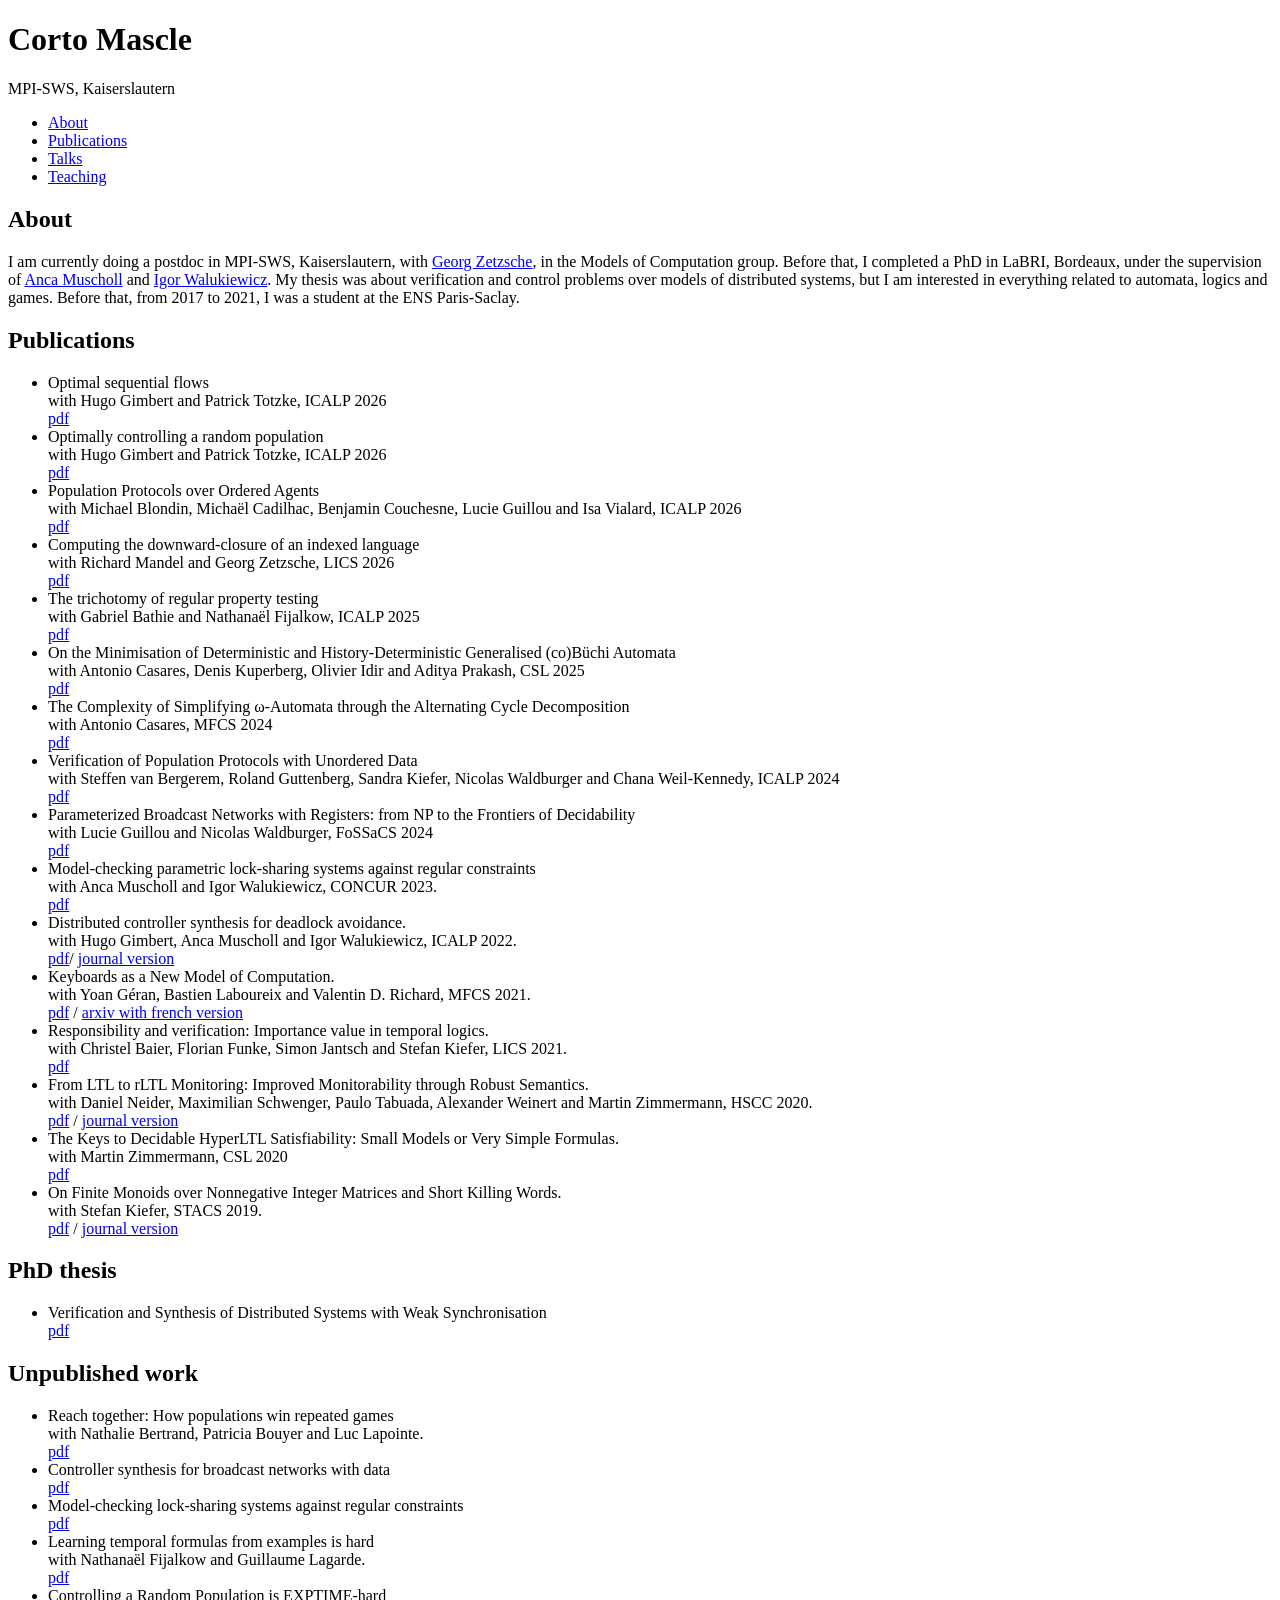
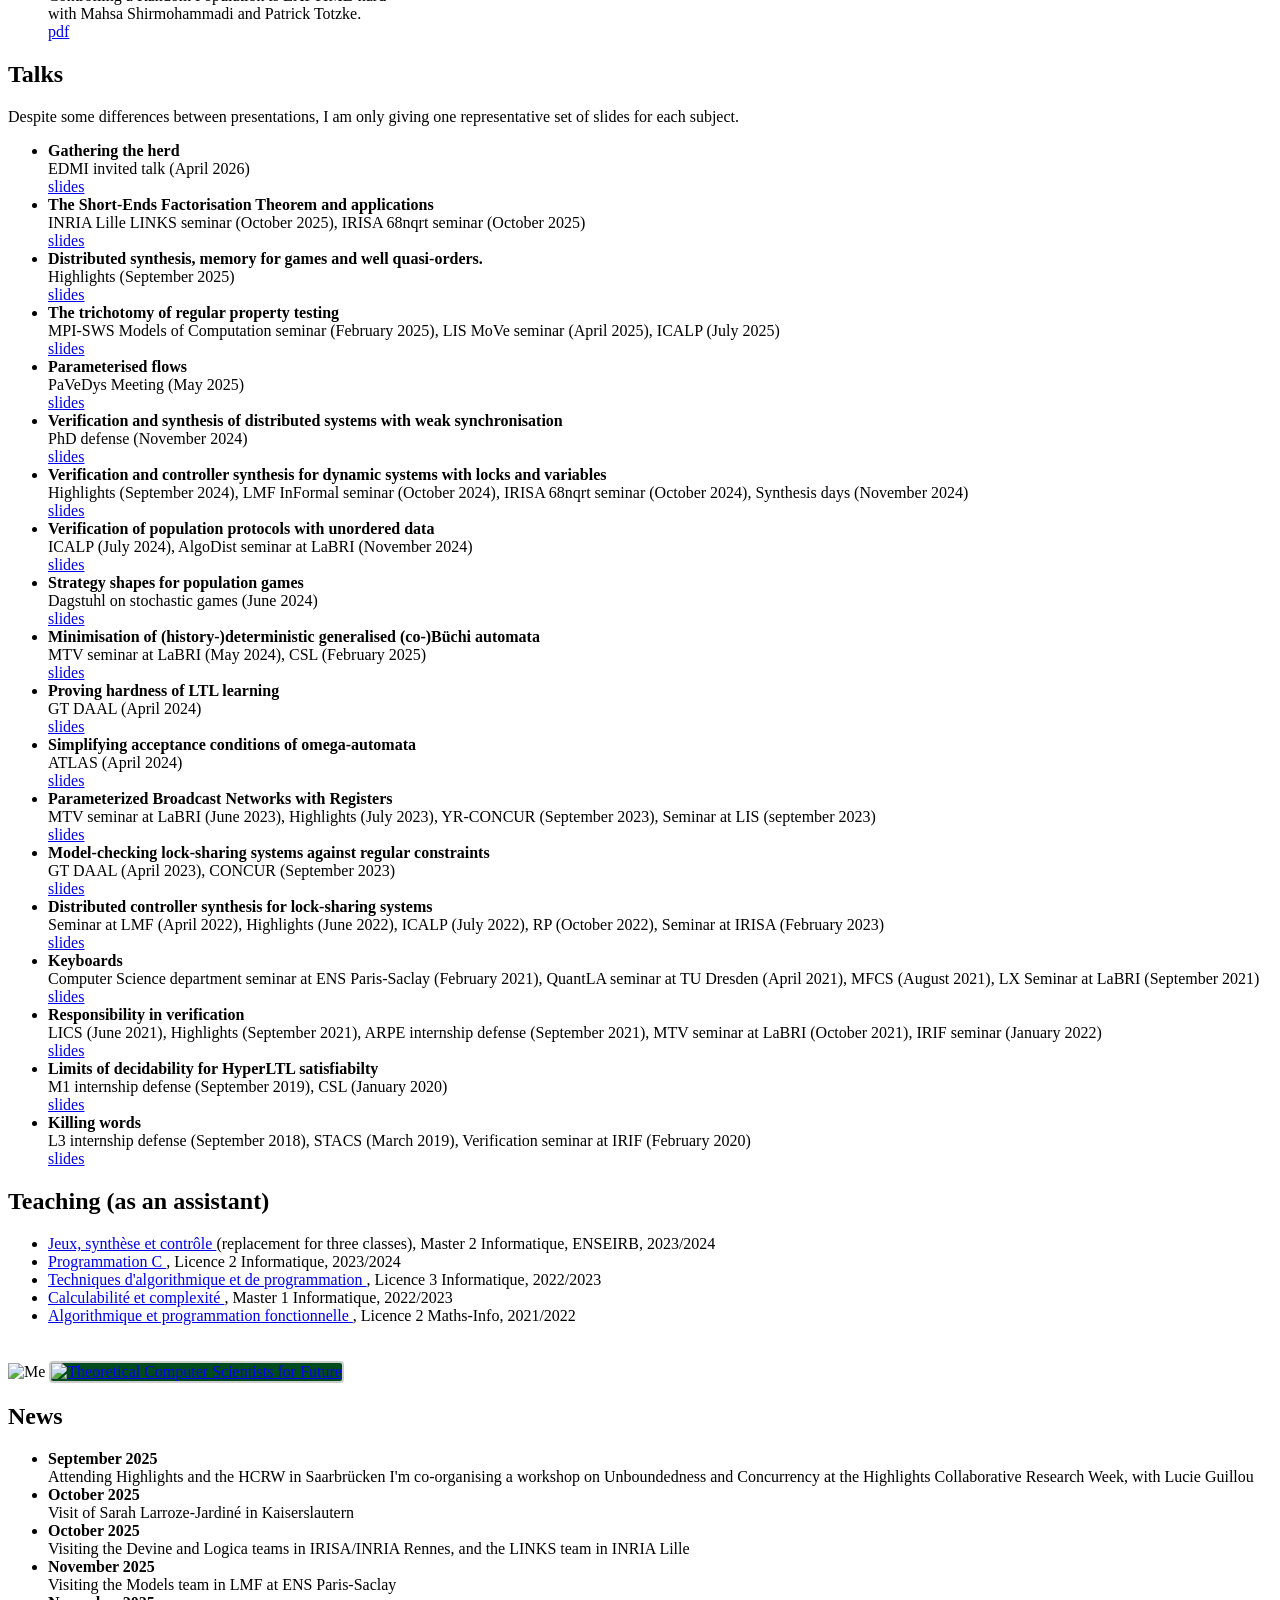
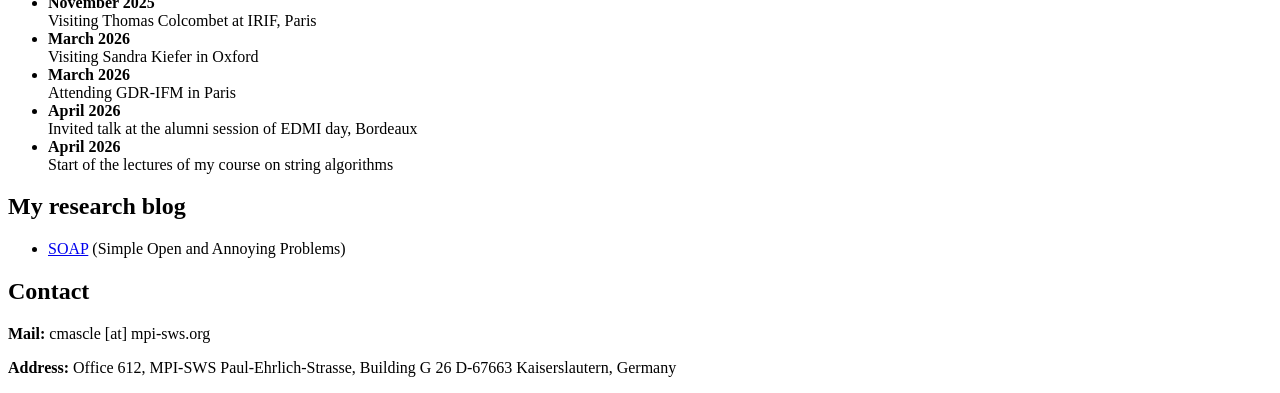
==== index.html @ f1ad45cb "Update events in index.html Removed duplicate events and added a new course start date." ====
<!DOCTYPE html>
<html>

<head>
    <meta charset="utf-8" />
    <title>Corto Mascle's page</title>
    <link rel="stylesheet" href="Jolie.css">
</head>

<body>

    <header>
        <div class="nomlabo">
            <h1>
                Corto Mascle
            </h1>

            <p class="labo">
                MPI-SWS, Kaiserslautern
            </p>
        </div>

        <nav>
            <ul>
                <li><a href="#about">About</a></li>
                <li><a href="#publi">Publications</a></li>
                <li><a href="#talks">Talks</a></li>
                <li><a href="#teaching">Teaching</a></li>
            </ul>
        </nav>

    </header>


    <div class="columns">
        <div class="column">

            <section id="about">
                <h1>
                    About
                </h1>

                <p>
                    I am currently doing a postdoc in MPI-SWS, Kaiserslautern, with <a href=http://zetzsche.xyz>Georg Zetzsche</a>, in the Models of
                    Computation group.
                    Before that, I completed a PhD in LaBRI, Bordeaux, under the supervision of <a href="https://www.labri.fr/perso/anca/"> Anca Muscholl</a> 
                    and <a href="https://www.labri.fr/perso/igw/">Igor Walukiewicz</a>.
                    My thesis was about verification and control problems over models of distributed systems,
                    but I am interested in everything related to automata, logics and games.
                    Before that, from 2017 to 2021, I was a student at the ENS Paris-Saclay.
                </p>

            </section>

            <section id="publi">
                <h1>
                    Publications
                </h1>

                <ul>
                    <li>
                        <emph class="papertitle">Optimal sequential flows</emph>
                        <br />
                        with Hugo Gimbert and Patrick Totzke, ICALP 2026<br />
                        <a href="papers/SFP.pdf">pdf</a>
                    </li>
                    
                    <li>
                        <emph class="papertitle">Optimally controlling a random population</emph>
                        <br />
                        with Hugo Gimbert and Patrick Totzke, ICALP 2026<br />
                        <a href="papers/popmdps.pdf">pdf</a>
                    </li>
                    
                    <li>
                        <emph class="papertitle">Population Protocols over Ordered Agents</emph>
                        <br />
                        with Michael Blondin, Michaël Cadilhac, Benjamin Couchesne, Lucie Guillou and Isa Vialard, ICALP 2026<br />
                        <a href="papers/IOPPO.pdf">pdf</a>
                    </li>
                    
                    <li>
                        <emph class="papertitle">Computing the downward-closure of an indexed language</emph>
                        <br />
                        with Richard Mandel and Georg Zetzsche, LICS 2026<br />
                        <a href="papers/IG.pdf">pdf</a>
                    </li>

                    <li>
                        <emph class="papertitle">The trichotomy of regular property testing</emph>
                        <br />
                        with Gabriel Bathie and Nathanaël Fijalkow, ICALP 2025<br />
                        <a href="papers/Property-testing.pdf">pdf</a>
                    </li>

                    <li>
                        <emph class="papertitle">On the Minimisation of Deterministic and History-Deterministic
                            Generalised (co)Büchi Automata</emph><br />
                        with Antonio Casares, Denis Kuperberg, Olivier Idir and Aditya Prakash, CSL 2025<br />
                        <a href="papers/HD-gen-Buchi.pdf">pdf</a>
                    </li>

                    <li>
                        <emph class="papertitle">The Complexity of Simplifying ω-Automata through the Alternating Cycle
                            Decomposition</emph><br />
                        with Antonio Casares, MFCS 2024<br />
                        <a href="papers/ACD-Complexity.pdf">pdf</a>
                    </li>

                    <li>
                        <emph class="papertitle">Verification of Population Protocols with Unordered Data</emph><br />
                        with Steffen van Bergerem, Roland Guttenberg, Sandra Kiefer, Nicolas Waldburger and Chana
                        Weil-Kennedy, ICALP 2024<br />
                        <a href="papers/IOPPUD.pdf">pdf</a>
                    </li>

                    <li>
                        <emph class="papertitle">Parameterized Broadcast Networks with Registers:
                            from NP to the Frontiers of Decidability</emph><br />
                        with Lucie Guillou and Nicolas Waldburger, FoSSaCS 2024<br />
                        <a href="papers/BNRA.pdf">pdf</a>
                    </li>

                    <li>
                        <emph class="papertitle">Model-checking parametric lock-sharing systems against regular
                            constraints</emph><br />
                        with Anca Muscholl and Igor Walukiewicz, CONCUR 2023.<br />
                        <a href="papers/DLSS.pdf">pdf</a>
                    </li>

                    <li>
                        <emph class="papertitle">Distributed controller synthesis for deadlock avoidance.</emph><br />
                        with Hugo Gimbert, Anca Muscholl and Igor Walukiewicz, ICALP 2022.<br />
                        <a href="papers/LSS.pdf">pdf</a>/ <a
                        href="papers/LSS-journal.pdf">journal version</a>
                    </li>

                    <li>
                        <emph class="papertitle">Keyboards as a New Model of Computation.</emph><br />
                        with Yoan Géran, Bastien Laboureix and Valentin D. Richard, MFCS 2021.<br />
                        <a href="papers/Keyboards.pdf">pdf</a> /
                        <a href="https://arxiv.org/pdf/2102.10182.pdf">arxiv with french version</a>
                    </li>

                    <li>
                        <emph class="papertitle">Responsibility and verification: Importance value in temporal logics.
                        </emph><br />
                        with Christel Baier, Florian Funke, Simon Jantsch and Stefan Kiefer, LICS 2021.<br />
                        <a href="papers/Responsibility.pdf">pdf</a>
                    </li>

                    <li>
                        <emph class="papertitle">From LTL to rLTL Monitoring: Improved Monitorability through Robust
                            Semantics.</emph><br />
                        with Daniel Neider, Maximilian Schwenger, Paulo Tabuada, Alexander Weinert and Martin
                        Zimmermann, HSCC 2020.<br />
                        <a href="papers/rLTL_monitoring.pdf">pdf</a> / <a
                            href="papers/rLTL_monitoring_journal.pdf">journal version</a>
                    </li>

                    <li>
                        <emph class="papertitle">The Keys to Decidable HyperLTL Satisfiability: Small Models or Very
                            Simple Formulas.</emph><br />
                        with Martin Zimmermann, CSL 2020<br />
                        <a href="papers/HyperLTL_satisfiability.pdf">pdf</a>
                    </li>

                    <li>
                        <emph class="papertitle">On Finite Monoids over Nonnegative Integer Matrices and Short Killing
                            Words.</emph><br />
                        with Stefan Kiefer, STACS 2019.<br />
                        <a href="papers/Killing_words.pdf">pdf</a> / <a href="papers/Killing_words_journal.pdf"> journal
                            version </a>
                    </li>
                </ul>

                <h2>
                    PhD thesis
                </h2>

                <ul>
                    <li>
                        <emph class="papertitle">Verification and Synthesis of Distributed Systems with Weak
                            Synchronisation</emph><br />
                        <a href="papers/Manuscrit.pdf">pdf</a>
                    </li>
                </ul>


                <h2>
                    Unpublished work
                </h2>

                

                <ul>
                    
                    
                    <li>
                        <emph class="papertitle">Reach together: How populations win repeated games</emph>
                        <br />
                        with Nathalie Bertrand, Patricia Bouyer and Luc Lapointe.<br />
                        <a href="papers/ReachTogether.pdf">pdf</a>
                    </li>

                    <li>
                        <emph class="papertitle">Controller synthesis for broadcast networks with data</emph>
                        <br />
                        <a href="papers/BGR.pdf">pdf</a>
                    </li>

                    


                    <li>
                        <emph class="papertitle">Model-checking lock-sharing systems against regular constraints</emph>
                        <br />
                        <a href="papers/LSS Model-Checking.pdf">pdf</a>
                    </li>


                    <li>
                        <emph class="papertitle">Learning temporal formulas from examples is hard</emph><br />
                        with Nathanaël Fijalkow and Guillaume Lagarde.<br />
                        <a href="papers/LTL-learning-journal.pdf">pdf</a>
                    </li>

                    <li>
                        <emph class="papertitle">Controlling a Random Population is EXPTIME-hard</emph><br />
                        with Mahsa Shirmohammadi and Patrick Totzke.<br />
                        <a href="papers/EXPTIME-hard population.pdf">pdf</a>
                    </li>
                </ul>
            </section>



            <section id="talks">
                <h1>
                    Talks
                </h1>

                <p>
                    Despite some differences between presentations, I am only giving one representative set of slides
                    for each subject.
                </p>



                <ul>
                    <li>
                        <strong>Gathering the herd</strong>
                        <br /> EDMI invited talk (April 2026) <br />
                        <a href="presentations/Edmi.pdf">slides</a>
                    </li>
                    
                    <li>
                        <strong>The Short-Ends Factorisation Theorem and applications</strong>
                        <br /> INRIA Lille LINKS seminar (October 2025),  IRISA 68nqrt seminar (October 2025) <br />
                        <a href="presentations/SEFT.pdf">slides</a>
                    </li>


                    <li>
                        <strong>Distributed synthesis, memory for games and well quasi-orders.</strong>
                        <br /> Highlights (September 2025) <br />
                        <a href="presentations/MemoryWQO.pdf">slides</a>
                    </li>

                    <li>
                        <strong>The trichotomy of regular property testing</strong>
                        <br /> MPI-SWS Models of Computation seminar (February 2025), LIS MoVe seminar (April 2025), ICALP (July 2025) <br />
                        <a href="presentations/PropertyTesting.pdf">slides</a>
                    </li>

                    <li>
                        <strong>Parameterised flows</strong>
                        <br /> PaVeDys Meeting (May 2025) <br />
                        <a href="presentations/SFP.pdf">slides</a>
                    </li>

                    <li>
                        <strong>Verification and synthesis of distributed systems with weak synchronisation</strong>
                        <br /> PhD defense (November 2024) <br />
                        <a href="presentations/Soutenance.pdf">slides</a>
                    </li>

                    <li>

                        <strong>Verification and controller synthesis for dynamic systems with locks and
                            variables</strong> <br /> Highlights (September 2024), LMF InFormal seminar (October 2024),
                        IRISA 68nqrt seminar (October 2024), Synthesis days (November 2024) <br /> <a
                            href="presentations/Synth-days-Mascle.pdf">slides</a>
                    </li>

                    <li>
                        <strong>Verification of population protocols with unordered data</strong> <br /> ICALP (July
                        2024), AlgoDist seminar at LaBRI (November 2024) <br /> <a
                            href="presentations/IOPPUD.pdf">slides</a>
                    </li>

                    <li>
                        <strong>Strategy shapes for population games</strong> <br /> Dagstuhl on stochastic games (June
                        2024) <br /> <a href="presentations/Population-games.pdf">slides</a>
                    </li>

                    <li>
                        <strong>Minimisation of (history-)deterministic generalised (co-)Büchi automata</strong> <br />
                        MTV seminar at LaBRI (May 2024), CSL (February 2025) <br /> <a
                            href="presentations/MTV-min-Buchi.pdf">slides</a>
                    </li>
                    <li>
                        <strong>Proving hardness of LTL learning</strong> <br /> GT DAAL (April 2024) <br /> <a
                            href="presentations/LTL-DAAL.pdf">slides</a>
                    </li>

                    <li>
                        <strong>Simplifying acceptance conditions of omega-automata</strong> <br /> ATLAS (April 2024)
                        <br /> <a href="presentations/ATLAS-min.pdf">slides</a>
                    </li>
                    <li>
                        <strong>Parameterized Broadcast Networks with Registers</strong> <br /> MTV seminar at LaBRI
                        (June 2023), Highlights (July 2023), YR-CONCUR (September 2023), Seminar at LIS (september 2023)
                        <br /> <a href="presentations/BNRA-MTV.pdf">slides</a>
                    </li>

                    <li>
                        <strong>Model-checking lock-sharing systems against regular constraints</strong> <br /> GT DAAL
                        (April 2023), CONCUR (September 2023) <br /> <a href="presentations/DLSS CONCUR.pdf">slides</a>
                    </li>


                    <li>
                        <strong>Distributed controller synthesis for lock-sharing systems</strong> <br /> Seminar at LMF
                        (April 2022), Highlights (June 2022), ICALP (July 2022), RP (October 2022), Seminar at IRISA
                        (February 2023) <br /> <a href="presentations/Dense LMF.pdf">slides</a>
                    </li>

                    <li>
                        <strong>Keyboards</strong> <br />
                        Computer Science department seminar at ENS Paris-Saclay (February 2021), QuantLA seminar at TU
                        Dresden (April 2021), MFCS (August 2021), LX Seminar at LaBRI (September 2021) <br />
                        <a href="presentations/Keyboards_LX.pdf">slides</a>
                    </li>

                    <li>
                        <strong>Responsibility in verification</strong> <br />
                        LICS (June 2021), Highlights (September 2021), ARPE internship defense (September 2021), MTV
                        seminar at LaBRI (October 2021), IRIF seminar (January 2022) <br />
                        <a href="presentations/Responsibility_MTV.pdf">slides</a>
                    </li>

                    <li>
                        <strong>Limits of decidability for HyperLTL satisfiabilty</strong><br />
                        M1 internship defense (September 2019), CSL (January 2020)<br />
                        <a href="presentations/CSL_hyperLTL.pdf">slides</a>
                    </li>

                    <li>
                        <strong>Killing words</strong><br />
                        L3 internship defense (September 2018), STACS (March 2019), Verification seminar at IRIF
                        (February 2020)<br />
                        <a href="presentations/Killing_words__IRIF_.pdf">slides</a>
                    </li>
                </ul>
            </section>

            <section id="teaching">
                <h1>
                    Teaching (as an assistant)
                </h1>
                <ul>
                    <li>
                        <a href="https://www.labri.fr/perso/anca/Games.html">
                            Jeux, synthèse et contrôle
                        </a> (replacement for three classes), Master 2 Informatique, ENSEIRB, 2023/2024
                    </li>

                    <li>
                        <a href="https://formations.u-bordeaux.fr/#/details-formation?type=enseignement&id=29367">
                            Programmation C
                        </a>, Licence 2 Informatique, 2023/2024
                    </li>
                    <li>

                        <a href="https://formations.u-bordeaux.fr/#/details-formation?type=enseignement&id=29631">
                            Techniques d'algorithmique et de programmation
                        </a>, Licence 3 Informatique, 2022/2023
                    </li>
                    <li>

                        <a href="https://formations.u-bordeaux.fr/#/details-formation?type=enseignement&id=17534">
                            Calculabilité et complexité
                        </a>, Master 1 Informatique, 2022/2023
                    </li>
                    <li>

                        <a href="https://formations.u-bordeaux.fr/#/details-formation?type=enseignement&id=29417">
                            Algorithmique et programmation fonctionnelle
                        </a>, Licence 2 Maths-Info, 2021/2022
                    </li>
                </ul>
            </section>

            <!--
    <section id="miscellaneous">
        <h1>
            Miscellaneous
        </h1>
        <ul>
            <li>
            Organised the local <a  https://afodib.labri.fr/semidoc>PhD student seminar</a> in 2023
            </li>
            
            <li>
            I was 
            </li>
            
            <li>
            I was treasurer for the PhD student association AFoDIB in 2022, and vice-president in 2023
            </li>
        </ul>
    </section>    -->
        </div>


        <div class="column">
            <image class="portrait" src="avatar.png" width="300" height="300" alt="Me" />


            <a href="https://tcs4f.org" style="display: inline-block;
        background-color: #004b1e; border: 2px solid #CCCCCC;
         margin-right: 100px; margin-top:20px; border-radius: 4px">
                <img src="https://tcs4f.org/themes/tcs4f/img/logo_TCS4F_initiative_white.svg"
                    alt="Theoretical Computer Scientists for Future" width="250">
            </a>

            <section id="news">

                <h1>News</h1>
                <ul>

                    <li>
                        <strong>September 2025</strong></br>
                        Attending Highlights and the HCRW in Saarbrücken
                        I'm co-organising a workshop on Unboundedness and Concurrency at the Highlights Collaborative Research Week, with Lucie Guillou</br>
                </li>

                 <li>
                        <strong>October 2025</strong></br>
                        Visit of Sarah Larroze-Jardiné in Kaiserslautern
                </br>
                    </li>

                 <li>
                        <strong>October 2025</strong></br>
                        Visiting the Devine and Logica teams in IRISA/INRIA Rennes, and the LINKS team in INRIA Lille
                </br>
                    </li>

                
                 <li>
                        <strong>November 2025</strong></br>
                        Visiting the Models team in LMF at ENS Paris-Saclay
                </br>
                    </li>

                 <li>
                        <strong>November 2025</strong></br>
                        Visiting Thomas Colcombet at IRIF, Paris
                </br>
                    </li>
                    
                 <li>
                        <strong>March 2026</strong></br>
                        Visiting Sandra Kiefer in Oxford
                </br>
                    </li>

                 <li>
                        <strong>March 2026</strong></br>
                        Attending GDR-IFM in Paris
                </br>
                    </li>

                <li>
                        <strong>April 2026</strong></br>
                        Invited talk at the alumni session of EDMI day, Bordeaux
                </br>
                    </li>

                <li>
                        <strong>April 2026</strong></br>
                        Start of the lectures of my course on string algorithms
                </br>
                    </li>
                    
                </ul>

            </section>

            <section id="blog">
                <h1>My research blog</h1>

                <ul>
                    <li><a href="ASOP.html">SOAP</a> (Simple Open and Annoying Problems)</li>
                </ul>
            </section>

        </div>
    </div>

    <footer>
        <section>
            <h1>
                Contact
            </h1>

            <p><strong>Mail:</strong> cmascle [at] mpi-sws.org</p>

            <p><strong>Address:</strong> Office 612, MPI-SWS
                Paul-Ehrlich-Strasse, Building G 26
                D-67663 Kaiserslautern, Germany</li>
            </p>
        </section>


    </footer>
</body>

</html>
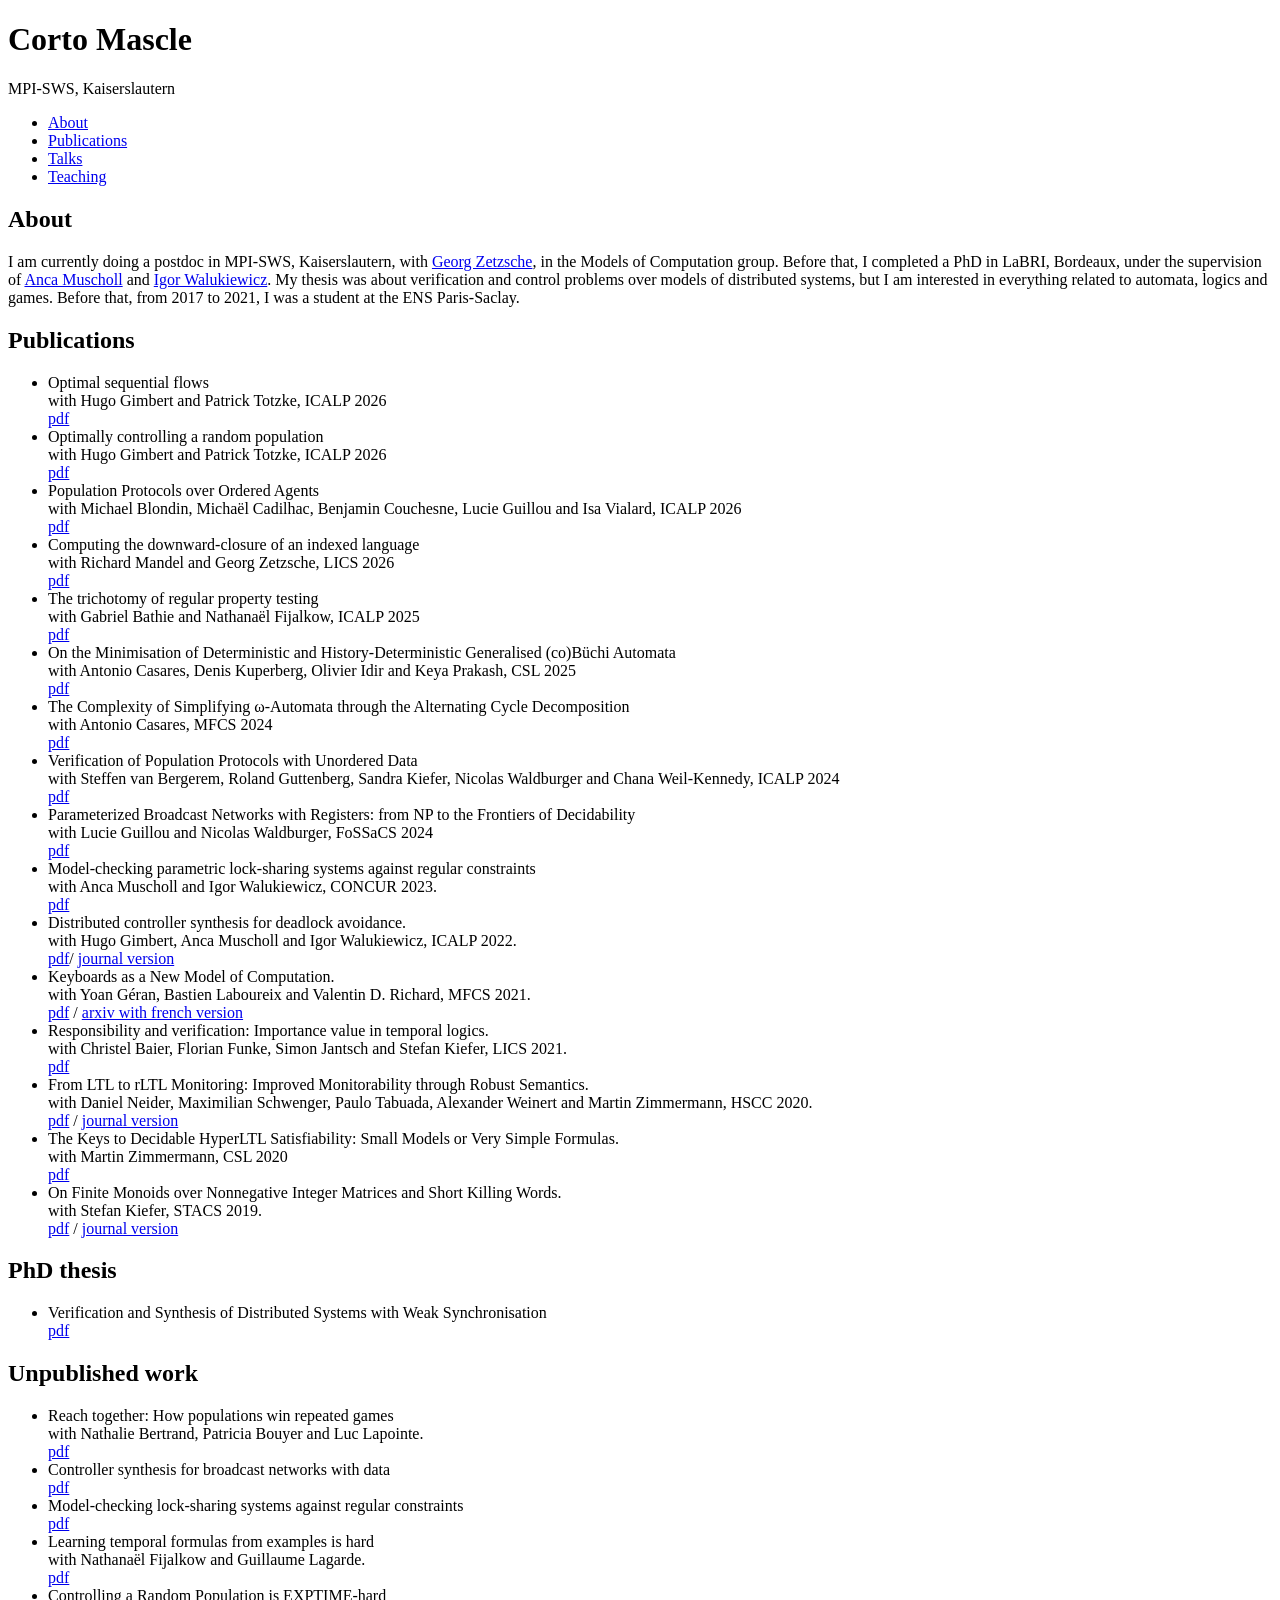
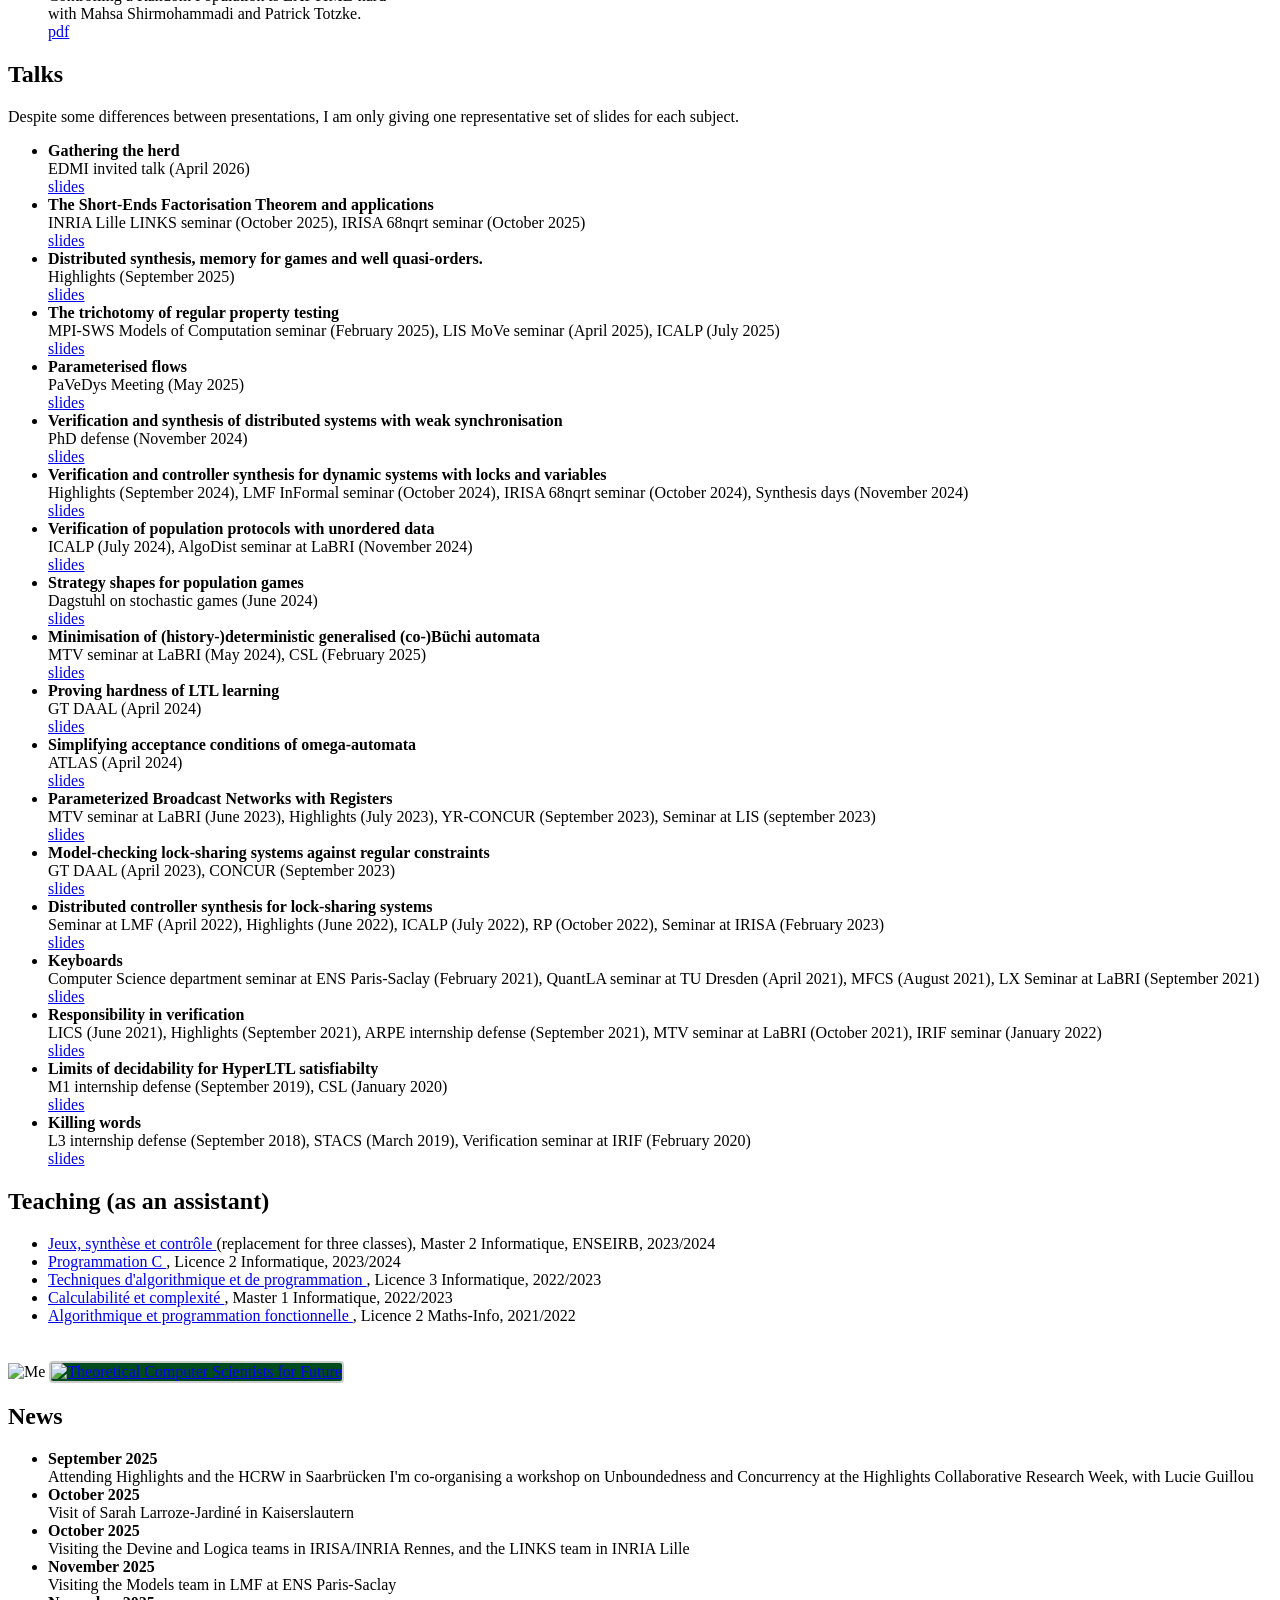
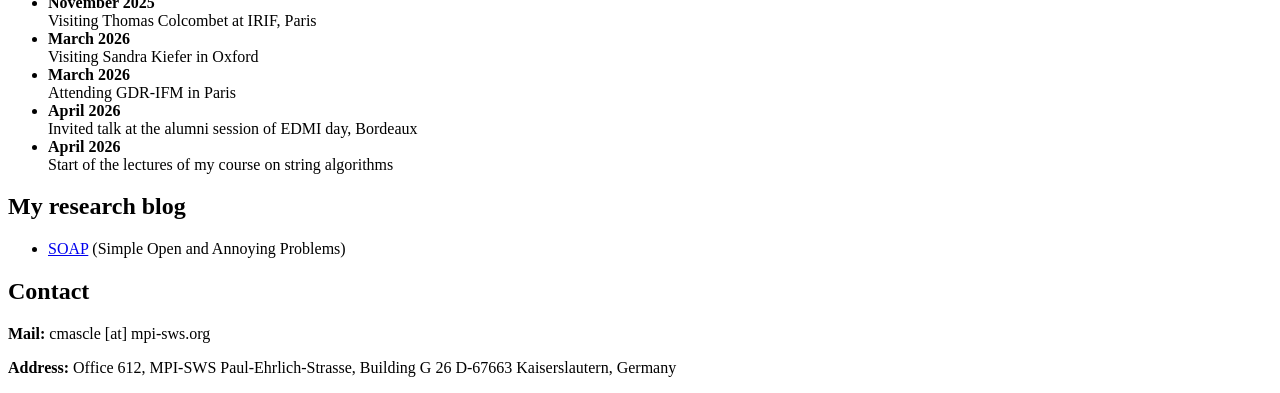
==== commit 669fb13e: "Update author name in index.html" ====
--- a/index.html
+++ b/index.html
@@ -97,7 +97,7 @@
                     <li>
                         <emph class="papertitle">On the Minimisation of Deterministic and History-Deterministic
                             Generalised (co)Büchi Automata</emph><br />
-                        with Antonio Casares, Denis Kuperberg, Olivier Idir and Aditya Prakash, CSL 2025<br />
+                        with Antonio Casares, Denis Kuperberg, Olivier Idir and Keya Prakash, CSL 2025<br />
                         <a href="papers/HD-gen-Buchi.pdf">pdf</a>
                     </li>
 
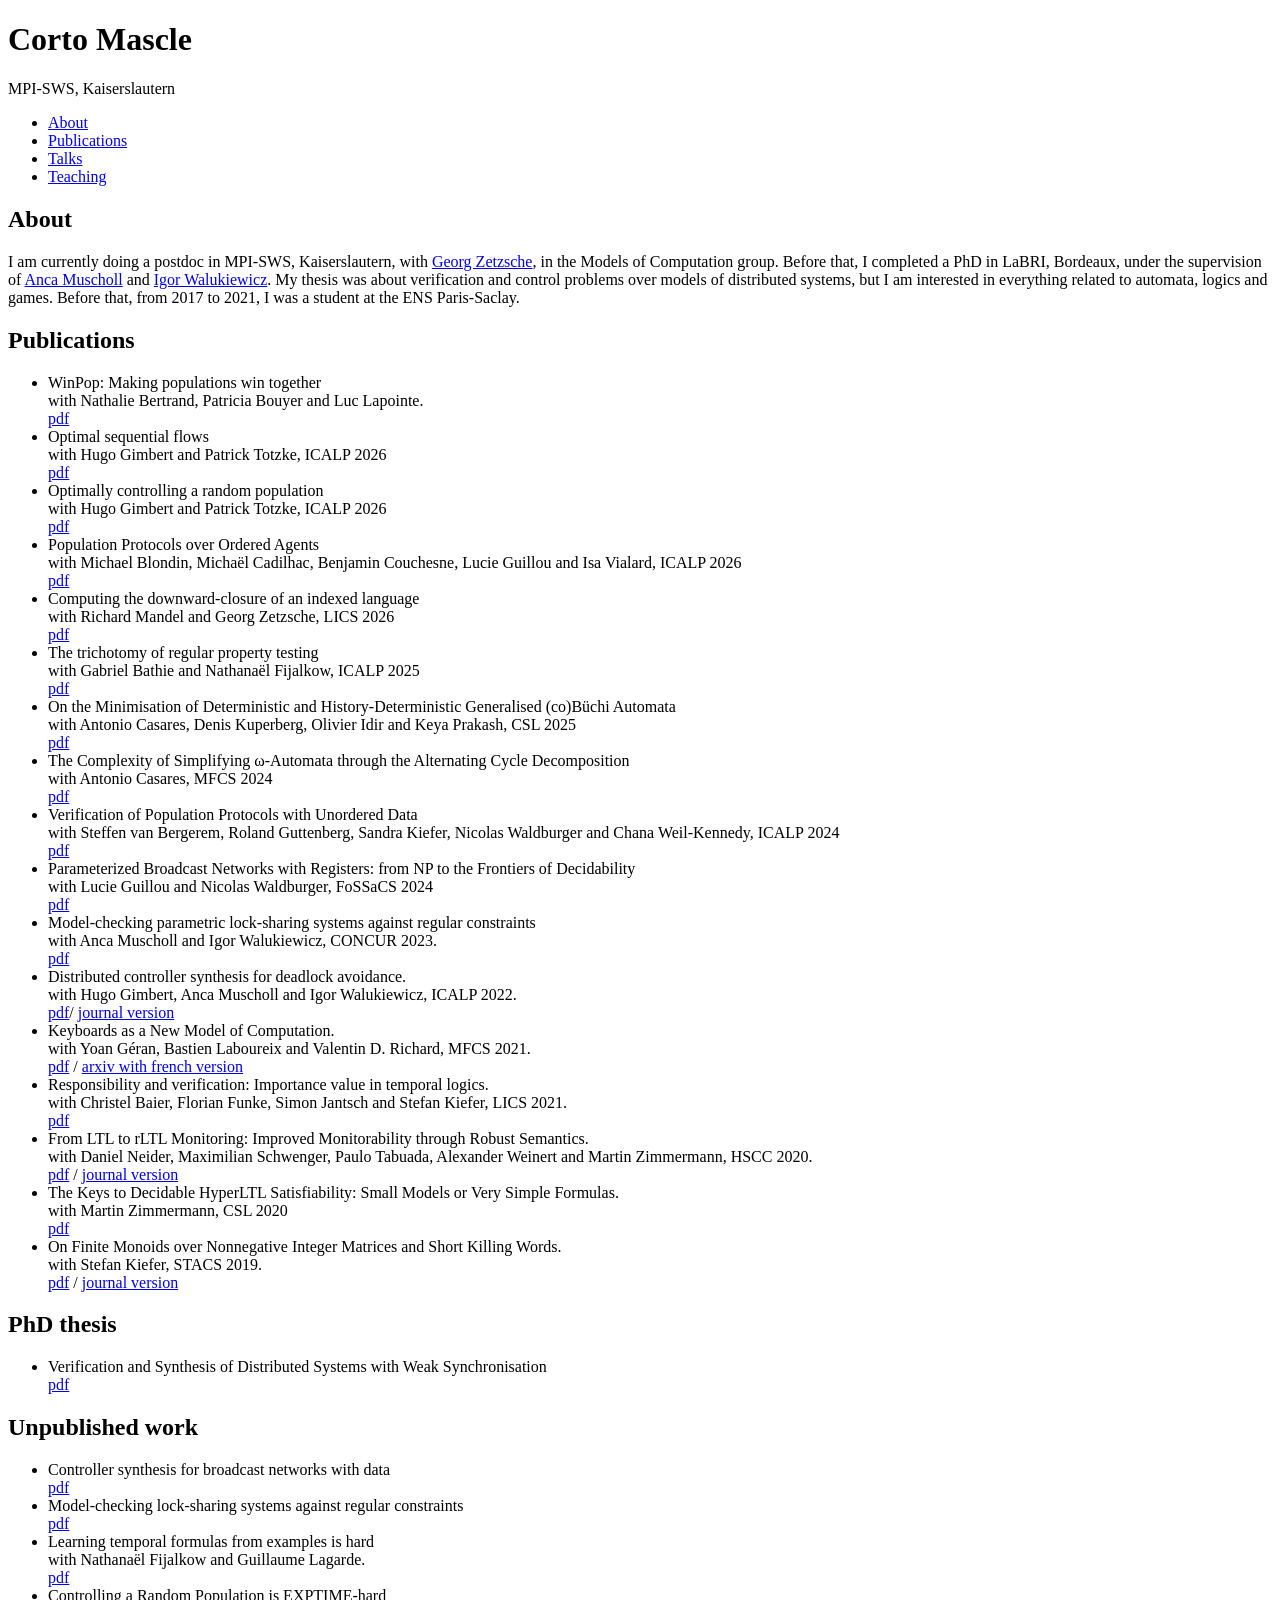
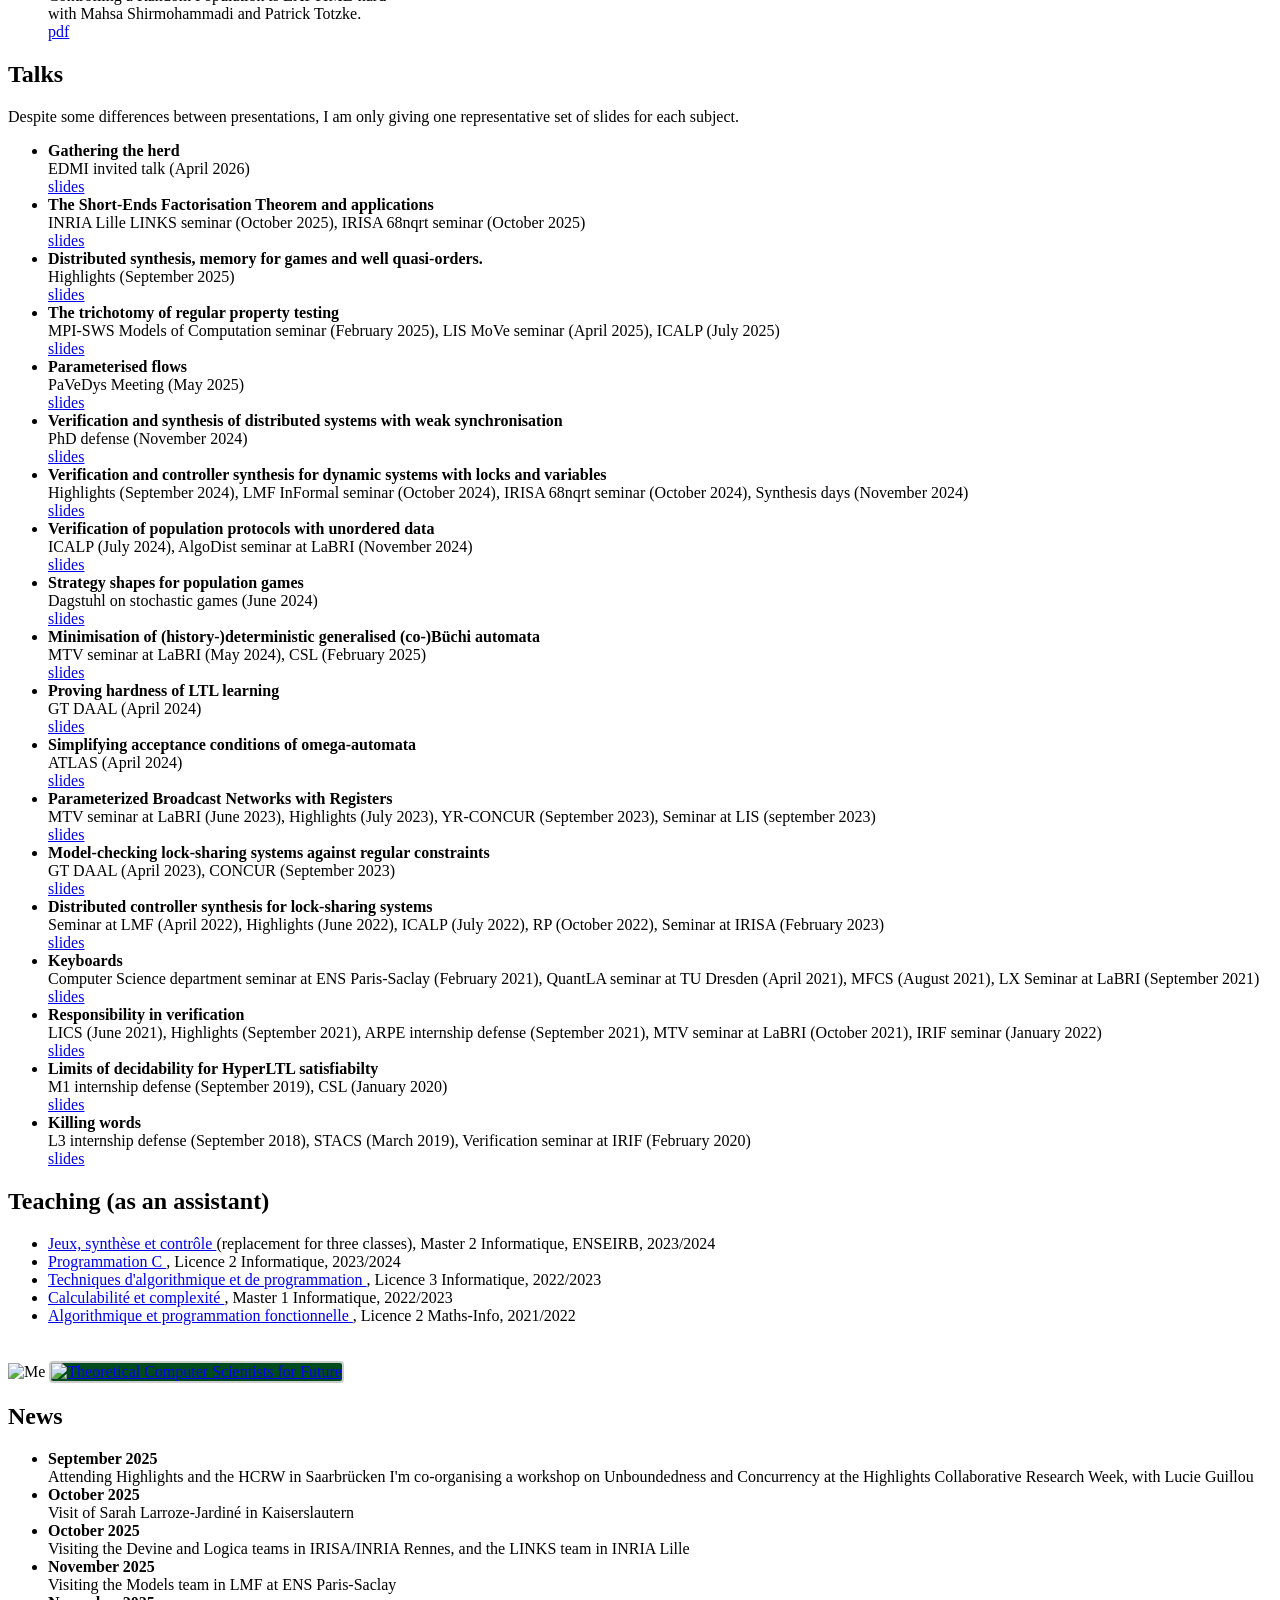
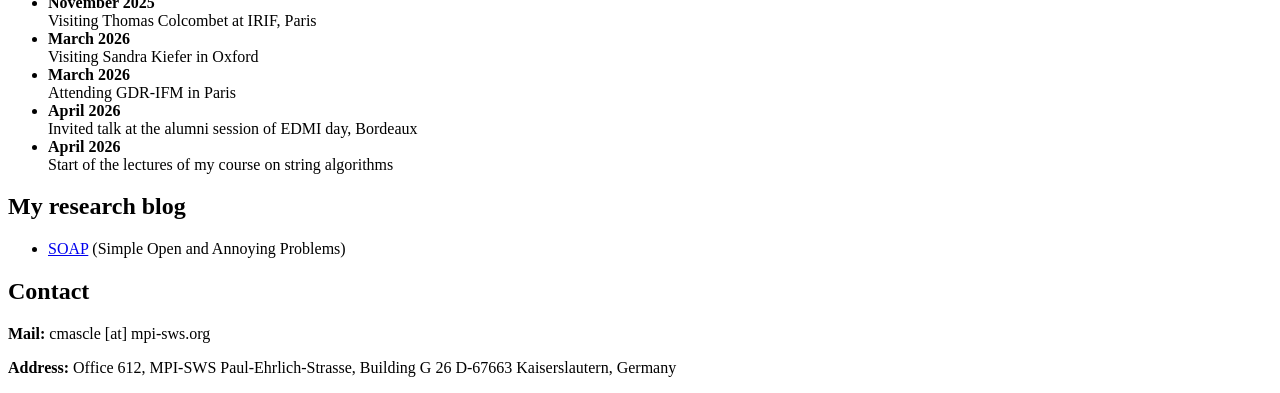
==== commit 9013a24a: "Update publication list in index.html Added a new publication entry for 'WinPop: Making populations " ====
--- a/index.html
+++ b/index.html
@@ -59,6 +59,16 @@
                 </h1>
 
                 <ul>
+
+                    
+                    
+                    <li>
+                        <emph class="papertitle">WinPop: Making populations win together</emph>
+                        <br />
+                        with Nathalie Bertrand, Patricia Bouyer and Luc Lapointe.<br />
+                        <a href="papers/ReachTogether.pdf">pdf</a>
+                    </li>
+                    
                     <li>
                         <emph class="papertitle">Optimal sequential flows</emph>
                         <br />
@@ -196,13 +206,6 @@
 
                 <ul>
                     
-                    
-                    <li>
-                        <emph class="papertitle">Reach together: How populations win repeated games</emph>
-                        <br />
-                        with Nathalie Bertrand, Patricia Bouyer and Luc Lapointe.<br />
-                        <a href="papers/ReachTogether.pdf">pdf</a>
-                    </li>
 
                     <li>
                         <emph class="papertitle">Controller synthesis for broadcast networks with data</emph>
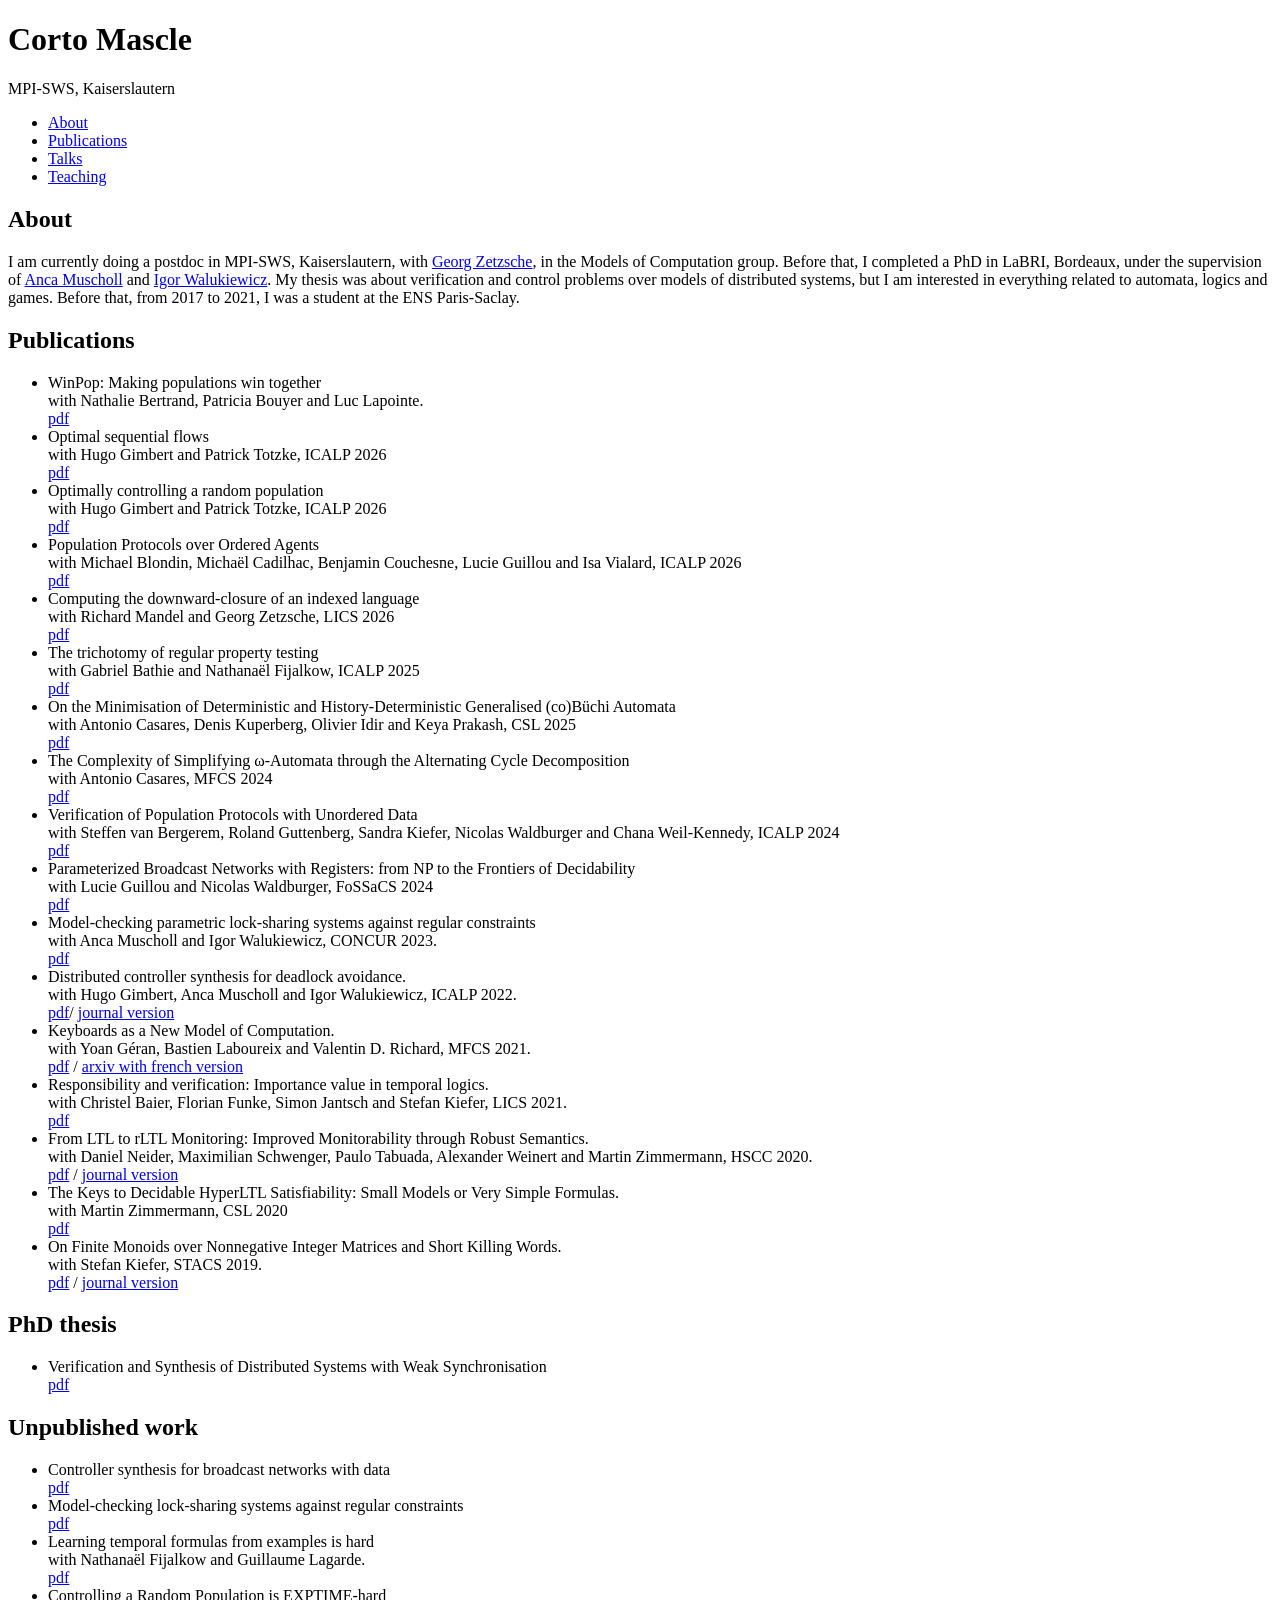
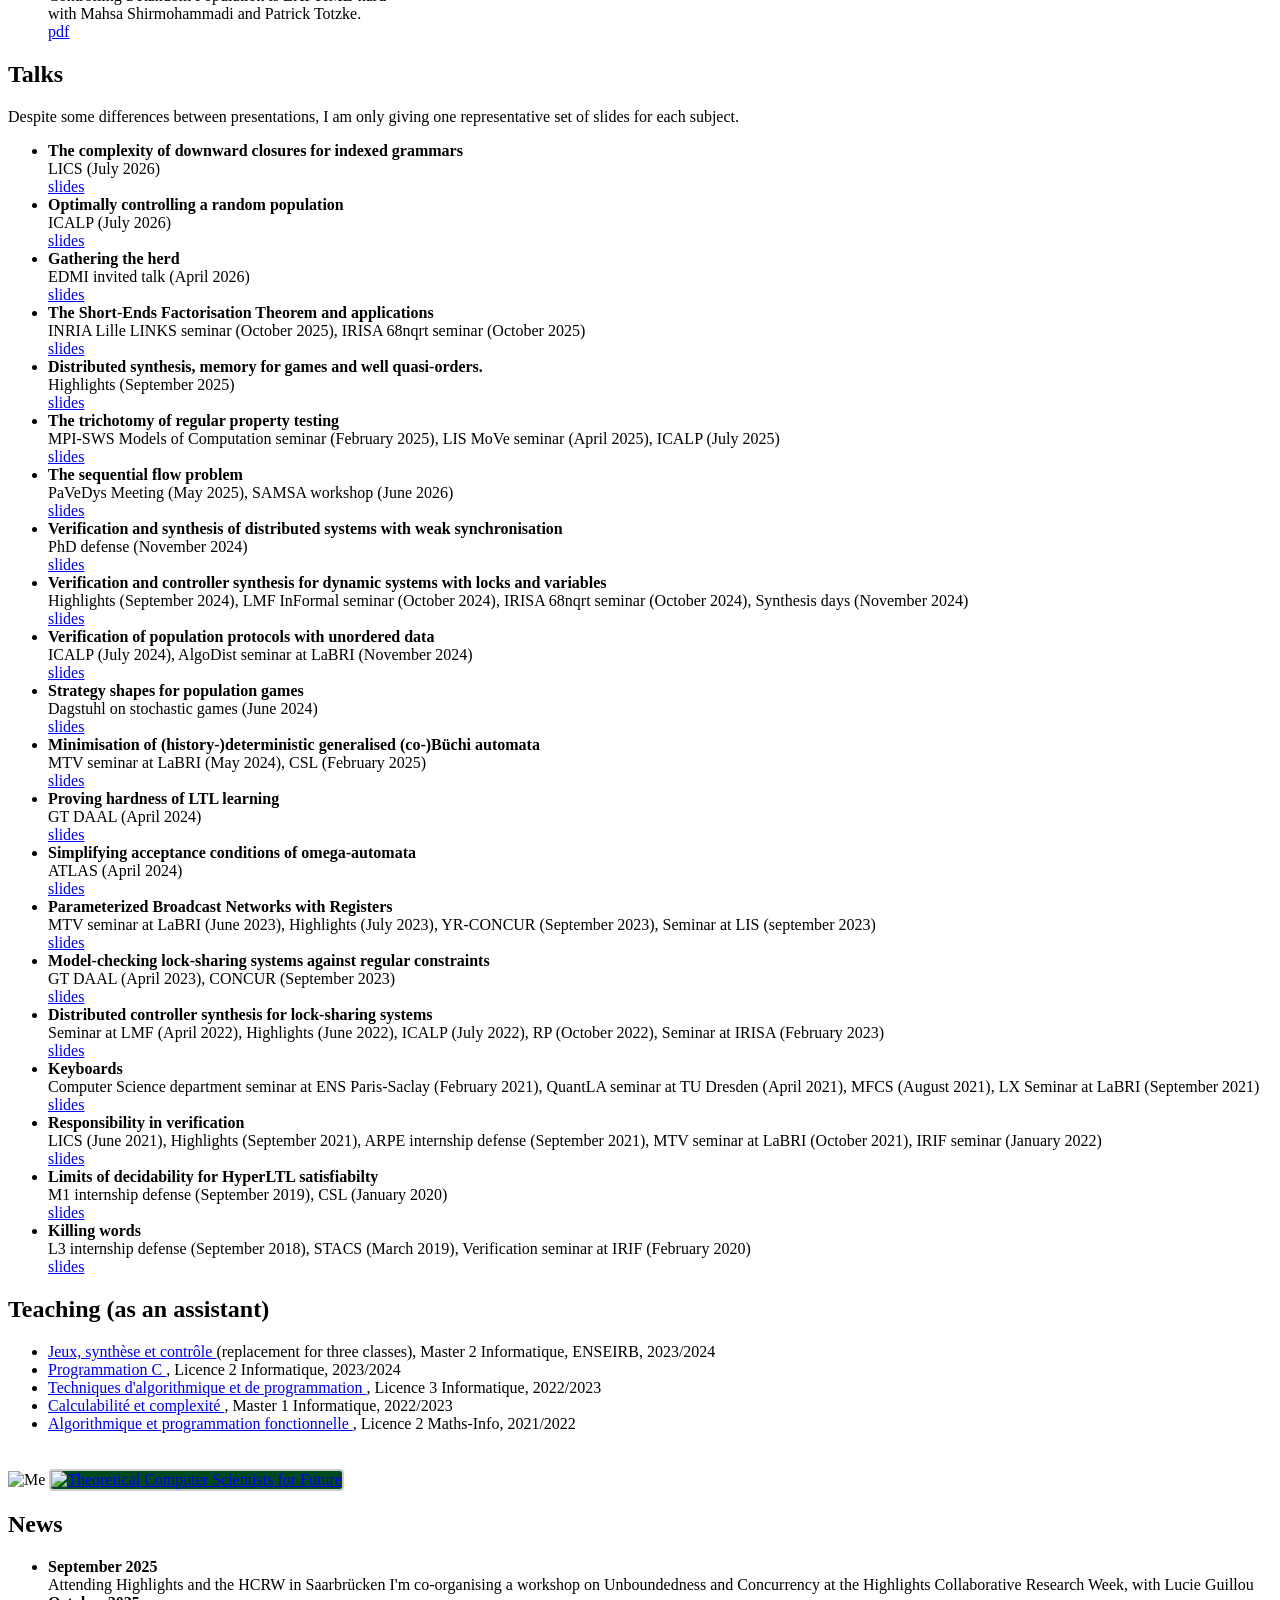
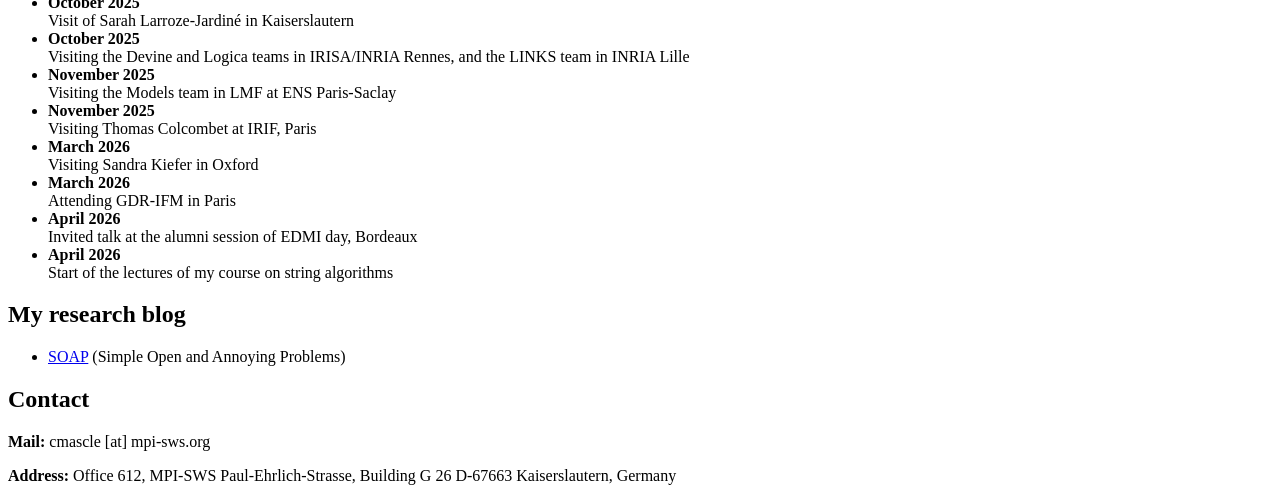
==== commit 367eb735: "Add new presentations and update existing entries" ====
--- a/index.html
+++ b/index.html
@@ -249,9 +249,23 @@
                     for each subject.
                 </p>
 
-
-
-                <ul>
+                
+
+                <ul>
+                    
+                     <li>
+                        <strong>The complexity of downward closures for indexed grammars</strong>
+                        <br /> LICS (July 2026) <br />
+                        <a href="presentations/IndexedGrammars.pdf">slides</a>
+                    </li>
+                    
+                     <li>
+                        <strong>Optimally controlling a random population</strong>
+                        <br /> ICALP (July 2026) <br />
+                        <a href="presentations/popmdps.pdf">slides</a>
+                    </li>
+
+                    
                     <li>
                         <strong>Gathering the herd</strong>
                         <br /> EDMI invited talk (April 2026) <br />
@@ -278,9 +292,9 @@
                     </li>
 
                     <li>
-                        <strong>Parameterised flows</strong>
-                        <br /> PaVeDys Meeting (May 2025) <br />
-                        <a href="presentations/SFP.pdf">slides</a>
+                        <strong>The sequential flow problem</strong>
+                        <br /> PaVeDys Meeting (May 2025), SAMSA workshop (June 2026) <br />
+                        <a href="presentations/SFP-SAMSA.pdf">slides</a>
                     </li>
 
                     <li>
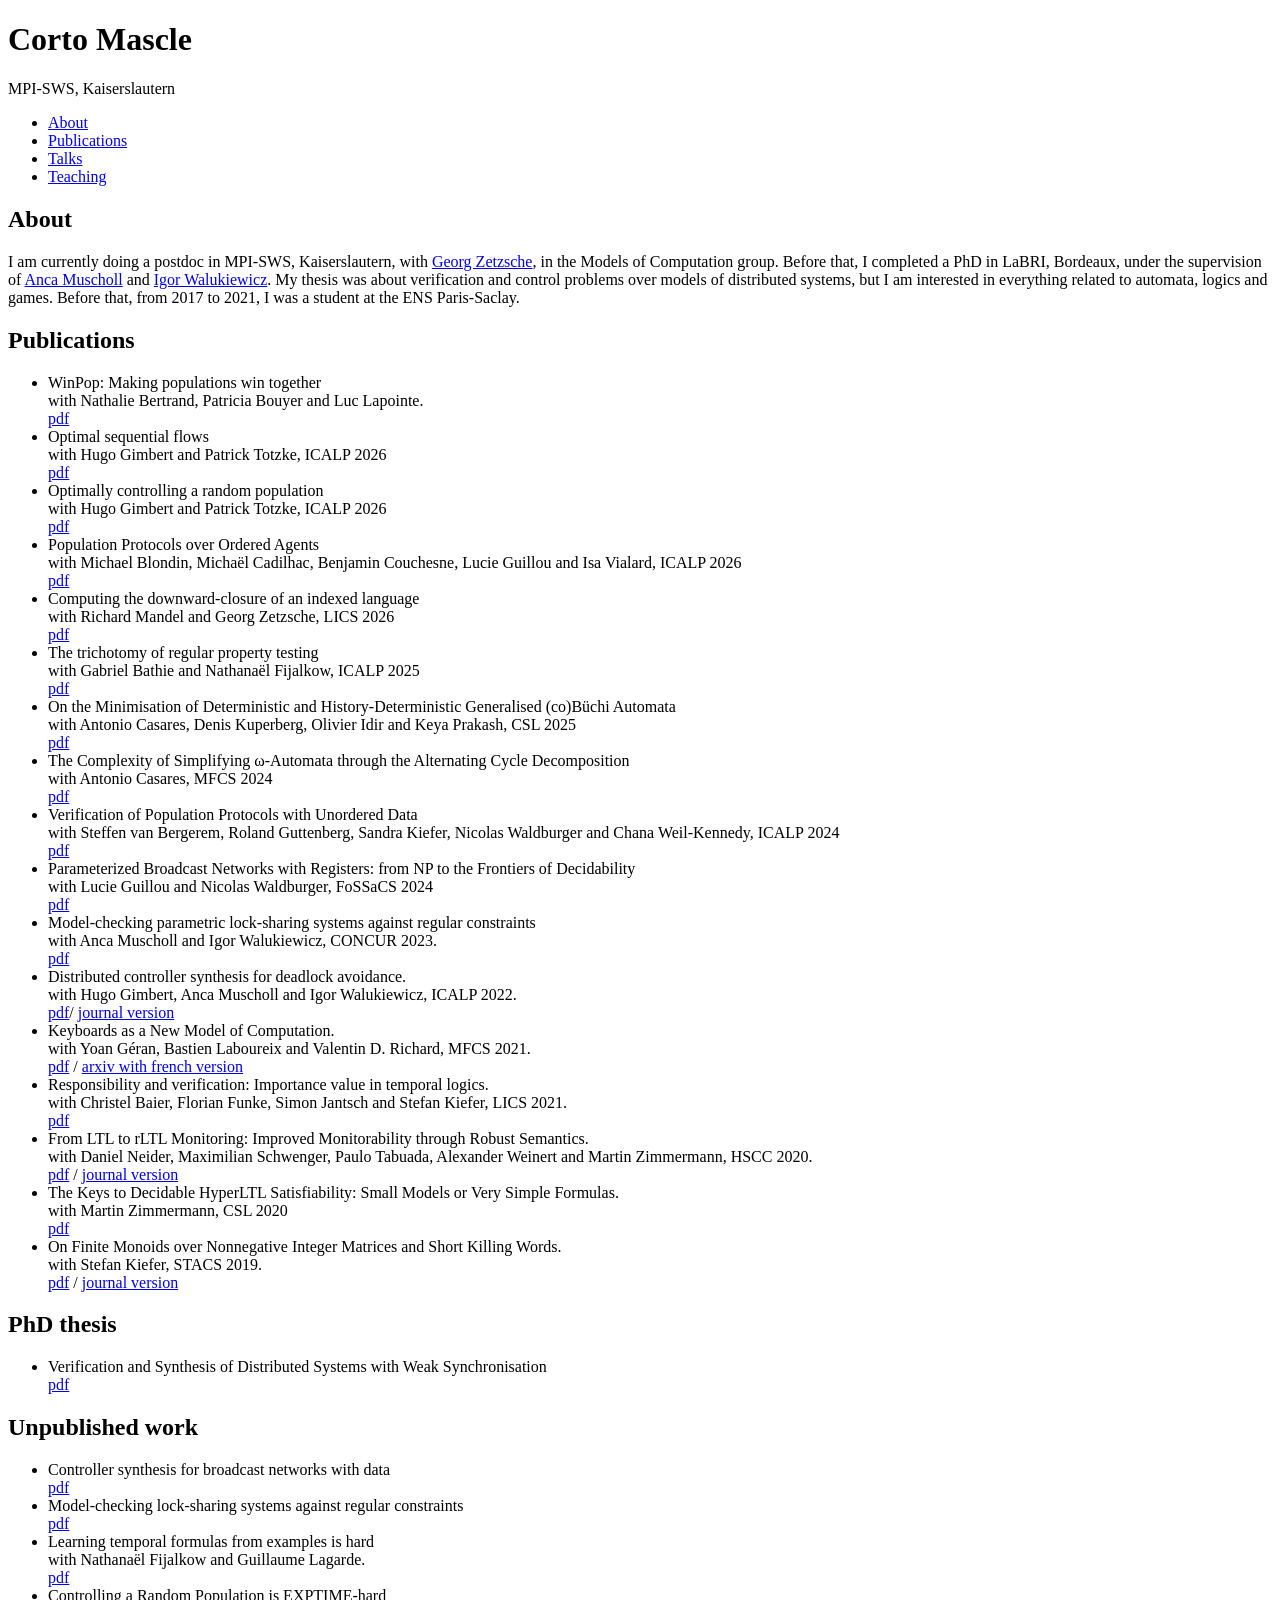
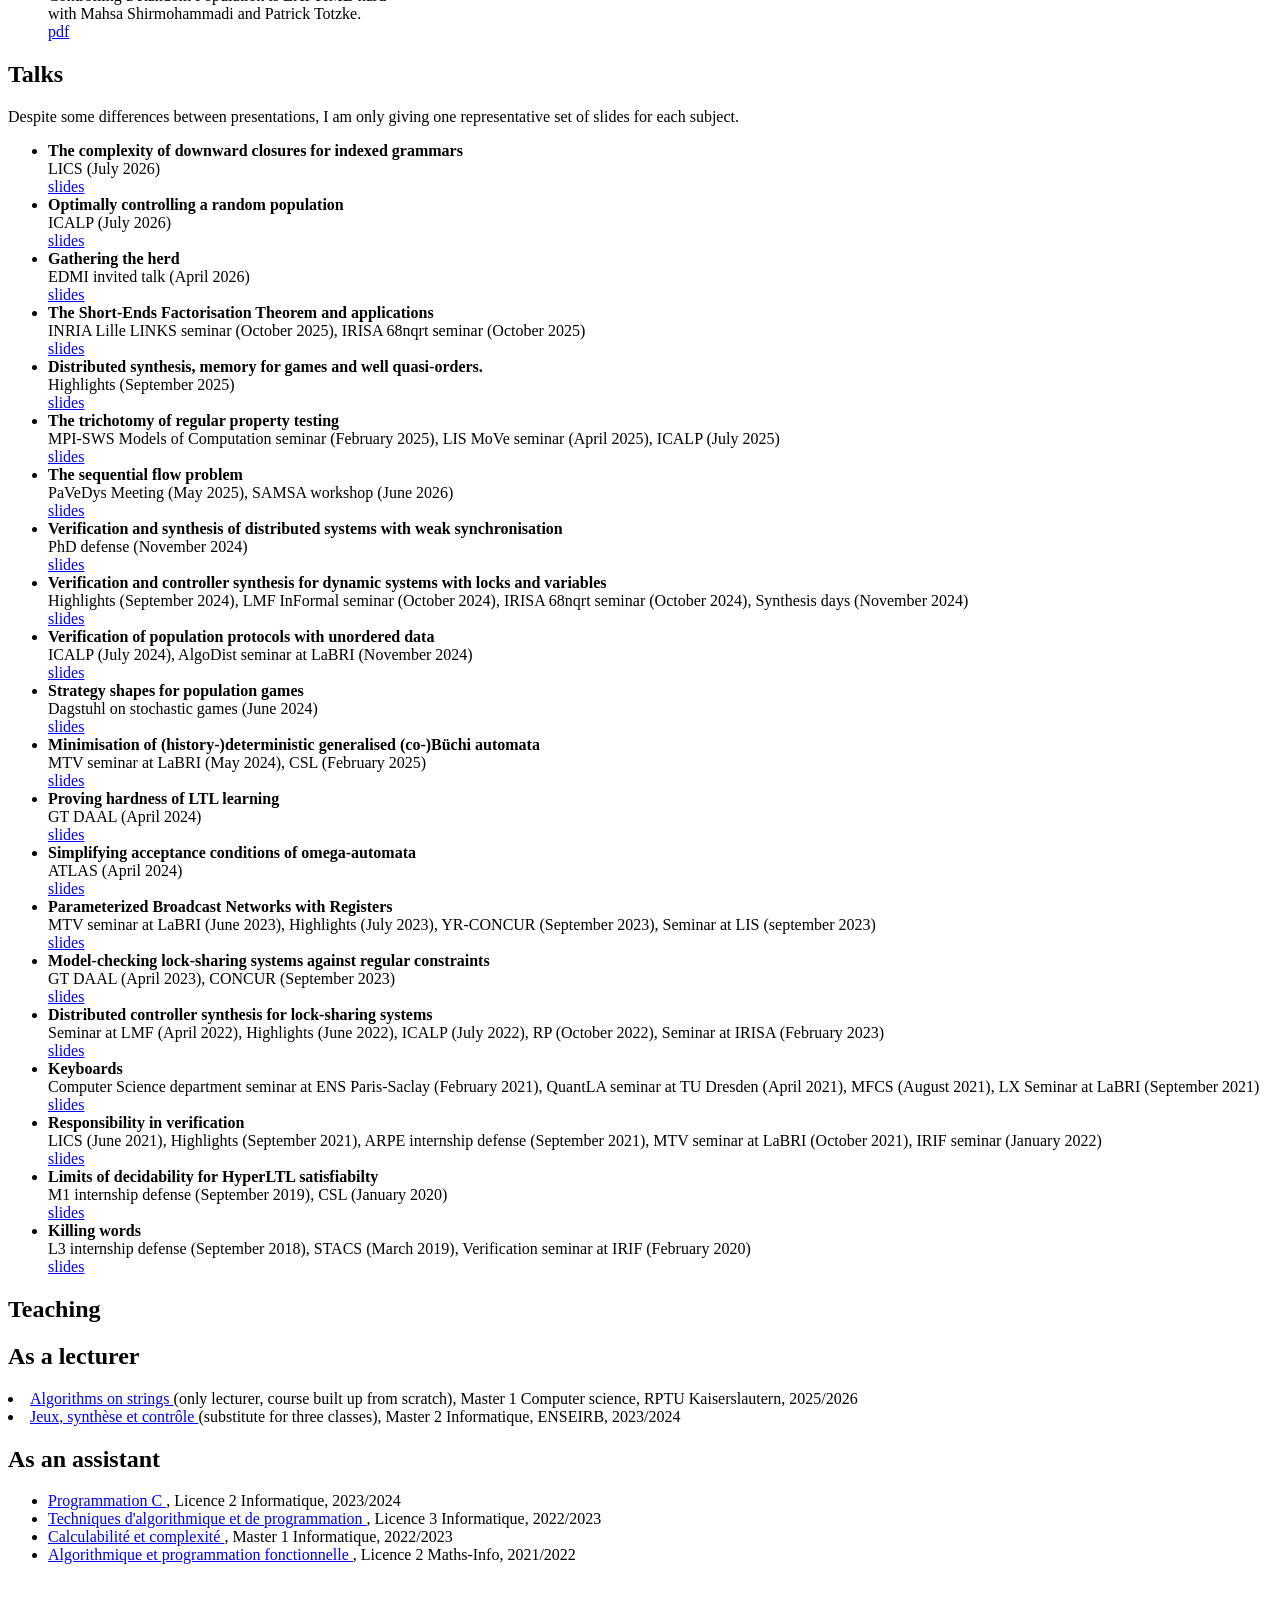
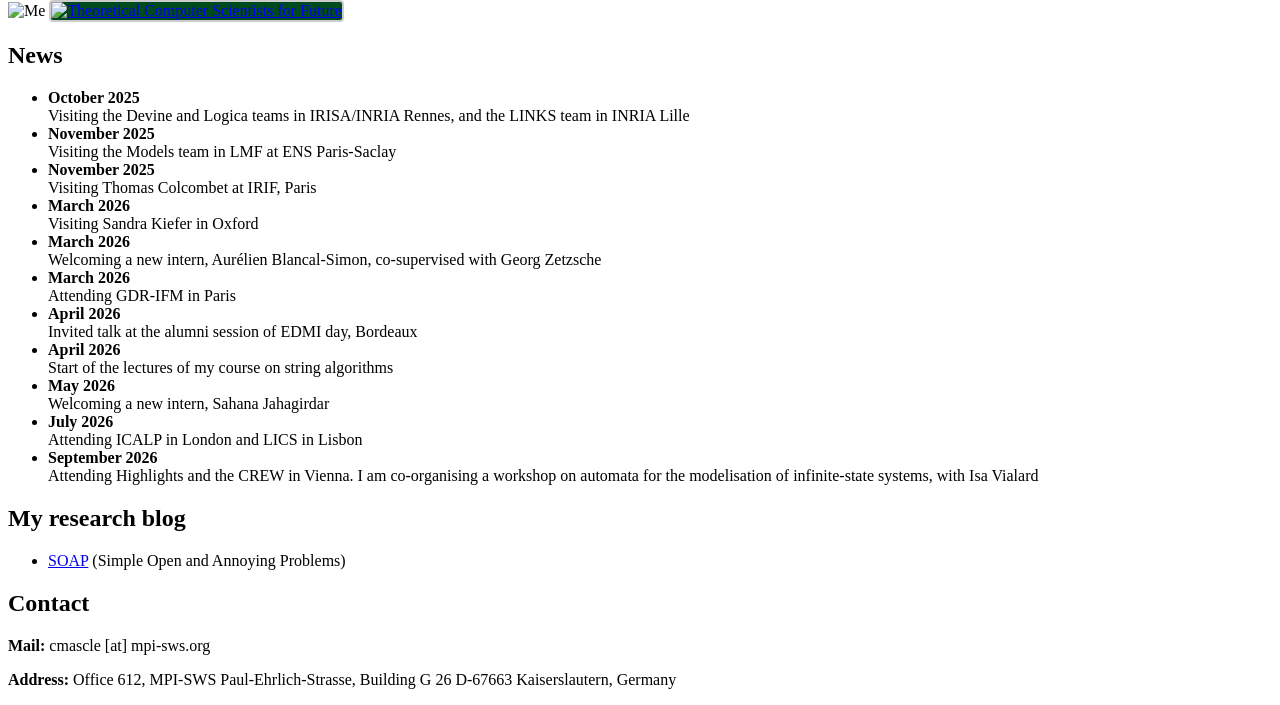
==== commit a17c992f: "Revise teaching roles and add upcoming events Updated teaching and news sections with new roles and " ====
--- a/index.html
+++ b/index.html
@@ -262,7 +262,7 @@
                      <li>
                         <strong>Optimally controlling a random population</strong>
                         <br /> ICALP (July 2026) <br />
-                        <a href="presentations/popmdps.pdf">slides</a>
+                        <a href="presentations/Populations.pdf">slides</a>
                     </li>
 
                     
@@ -385,14 +385,32 @@
 
             <section id="teaching">
                 <h1>
-                    Teaching (as an assistant)
+                    Teaching
                 </h1>
-                <ul>
-                    <li>
+
+                <h2>
+                    As a lecturer
+                </h2>
+
+                 <li>
+                        <a href="https://modhb.rptu.de/mhb/modules/INF-52-22-M-5/">
+                            Algorithms on strings
+                        </a> (only lecturer, course built up from scratch), Master 1 Computer science, RPTU Kaiserslautern, 2025/2026
+                    </li>
+                
+                <li>
                         <a href="https://www.labri.fr/perso/anca/Games.html">
                             Jeux, synthèse et contrôle
-                        </a> (replacement for three classes), Master 2 Informatique, ENSEIRB, 2023/2024
-                    </li>
+                        </a> (substitute for three classes), Master 2 Informatique, ENSEIRB, 2023/2024
+                    </li>
+
+                
+                
+                <h2>
+                    As an assistant
+                </h2>
+                <ul>
+                    
 
                     <li>
                         <a href="https://formations.u-bordeaux.fr/#/details-formation?type=enseignement&id=29367">
@@ -458,17 +476,9 @@
                 <h1>News</h1>
                 <ul>
 
-                    <li>
-                        <strong>September 2025</strong></br>
-                        Attending Highlights and the HCRW in Saarbrücken
-                        I'm co-organising a workshop on Unboundedness and Concurrency at the Highlights Collaborative Research Week, with Lucie Guillou</br>
-                </li>
-
-                 <li>
-                        <strong>October 2025</strong></br>
-                        Visit of Sarah Larroze-Jardiné in Kaiserslautern
-                </br>
-                    </li>
+                
+                
+                    
 
                  <li>
                         <strong>October 2025</strong></br>
@@ -495,6 +505,10 @@
                 </br>
                     </li>
 
+                        <li>
+                        <strong>March 2026</strong></br>
+                        Welcoming a new intern, Aurélien Blancal-Simon, co-supervised with Georg Zetzsche</br>
+                </li>
                  <li>
                         <strong>March 2026</strong></br>
                         Attending GDR-IFM in Paris
@@ -512,6 +526,23 @@
                         Start of the lectures of my course on string algorithms
                 </br>
                     </li>
+
+                     <li>
+                        <strong>May 2026</strong></br>
+                        Welcoming a new intern, Sahana Jahagirdar</br>
+                </li>
+
+                     <li>
+                        <strong>July 2026</strong></br>
+                        Attending ICALP in London and LICS in Lisbon</br>
+                </li>
+
+                        <li>
+                        <strong>September 2026</strong></br>
+                        Attending Highlights and the CREW in Vienna.
+                        I am co-organising a workshop on automata for the modelisation of infinite-state systems, with Isa Vialard</br>
+                </li>
+
                     
                 </ul>
 
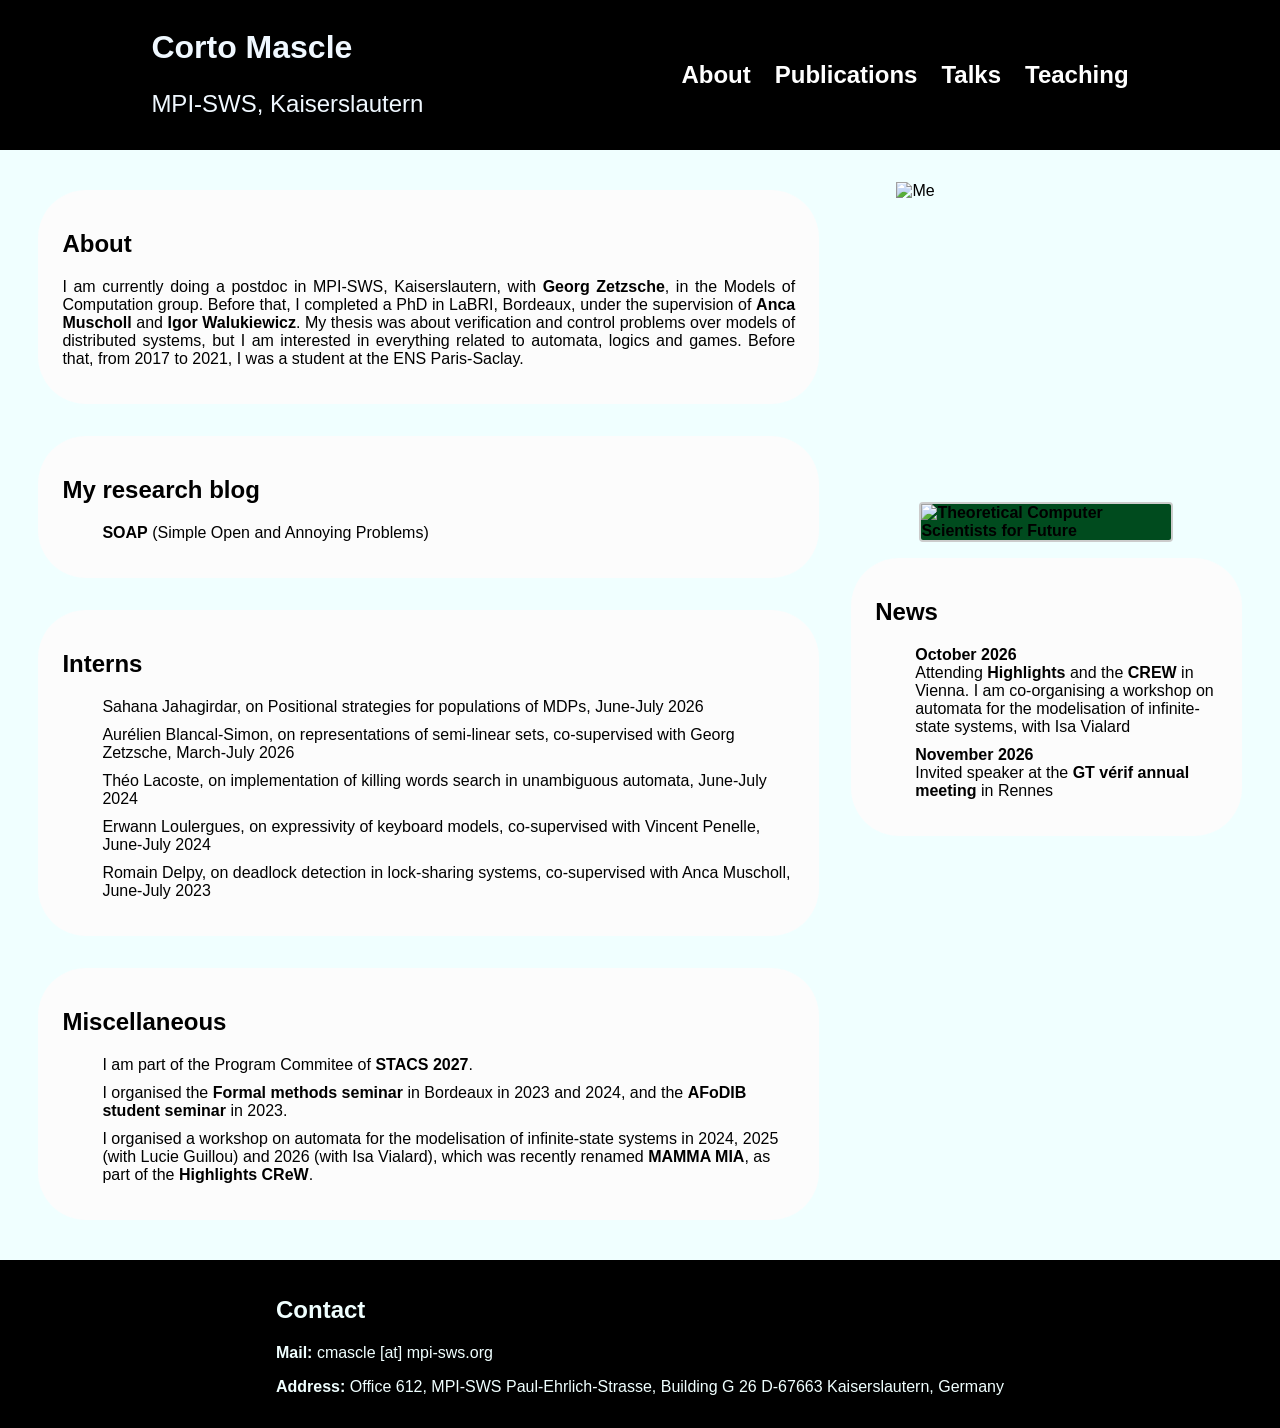
==== commit 956364a6: "update" ====
--- a/index.html
+++ b/index.html
@@ -4,6 +4,7 @@
 
 <head>
     <meta charset="utf-8" />
+    <meta name="viewport" content="width=device-width, initial-scale=1" />
     <title>Corto Mascle's page</title>
     <link rel="stylesheet" href="Jolie.css">
 </head>
@@ -23,10 +24,10 @@
 
         <nav>
             <ul>
-                <li><a href="#about">About</a></li>
-                <li><a href="#publi">Publications</a></li>
-                <li><a href="#talks">Talks</a></li>
-                <li><a href="#teaching">Teaching</a></li>
+                <li><a href="index.html">About</a></li>
+                <li><a href="publications.html">Publications</a></li>
+                <li><a href="talks.html">Talks</a></li>
+                <li><a href="teaching.html">Teaching</a></li>
             </ul>
         </nav>
 
@@ -53,420 +54,69 @@
 
             </section>
 
-            <section id="publi">
-                <h1>
-                    Publications
-                </h1>
+              <section id="blog">
+                <h1>My research blog</h1>
 
                 <ul>
-
-                    
-                    
-                    <li>
-                        <emph class="papertitle">WinPop: Making populations win together</emph>
-                        <br />
-                        with Nathalie Bertrand, Patricia Bouyer and Luc Lapointe.<br />
-                        <a href="papers/ReachTogether.pdf">pdf</a>
-                    </li>
-                    
-                    <li>
-                        <emph class="papertitle">Optimal sequential flows</emph>
-                        <br />
-                        with Hugo Gimbert and Patrick Totzke, ICALP 2026<br />
-                        <a href="papers/SFP.pdf">pdf</a>
-                    </li>
-                    
-                    <li>
-                        <emph class="papertitle">Optimally controlling a random population</emph>
-                        <br />
-                        with Hugo Gimbert and Patrick Totzke, ICALP 2026<br />
-                        <a href="papers/popmdps.pdf">pdf</a>
-                    </li>
-                    
-                    <li>
-                        <emph class="papertitle">Population Protocols over Ordered Agents</emph>
-                        <br />
-                        with Michael Blondin, Michaël Cadilhac, Benjamin Couchesne, Lucie Guillou and Isa Vialard, ICALP 2026<br />
-                        <a href="papers/IOPPO.pdf">pdf</a>
-                    </li>
-                    
-                    <li>
-                        <emph class="papertitle">Computing the downward-closure of an indexed language</emph>
-                        <br />
-                        with Richard Mandel and Georg Zetzsche, LICS 2026<br />
-                        <a href="papers/IG.pdf">pdf</a>
-                    </li>
-
-                    <li>
-                        <emph class="papertitle">The trichotomy of regular property testing</emph>
-                        <br />
-                        with Gabriel Bathie and Nathanaël Fijalkow, ICALP 2025<br />
-                        <a href="papers/Property-testing.pdf">pdf</a>
-                    </li>
-
-                    <li>
-                        <emph class="papertitle">On the Minimisation of Deterministic and History-Deterministic
-                            Generalised (co)Büchi Automata</emph><br />
-                        with Antonio Casares, Denis Kuperberg, Olivier Idir and Keya Prakash, CSL 2025<br />
-                        <a href="papers/HD-gen-Buchi.pdf">pdf</a>
-                    </li>
-
-                    <li>
-                        <emph class="papertitle">The Complexity of Simplifying ω-Automata through the Alternating Cycle
-                            Decomposition</emph><br />
-                        with Antonio Casares, MFCS 2024<br />
-                        <a href="papers/ACD-Complexity.pdf">pdf</a>
-                    </li>
-
-                    <li>
-                        <emph class="papertitle">Verification of Population Protocols with Unordered Data</emph><br />
-                        with Steffen van Bergerem, Roland Guttenberg, Sandra Kiefer, Nicolas Waldburger and Chana
-                        Weil-Kennedy, ICALP 2024<br />
-                        <a href="papers/IOPPUD.pdf">pdf</a>
-                    </li>
-
-                    <li>
-                        <emph class="papertitle">Parameterized Broadcast Networks with Registers:
-                            from NP to the Frontiers of Decidability</emph><br />
-                        with Lucie Guillou and Nicolas Waldburger, FoSSaCS 2024<br />
-                        <a href="papers/BNRA.pdf">pdf</a>
-                    </li>
-
-                    <li>
-                        <emph class="papertitle">Model-checking parametric lock-sharing systems against regular
-                            constraints</emph><br />
-                        with Anca Muscholl and Igor Walukiewicz, CONCUR 2023.<br />
-                        <a href="papers/DLSS.pdf">pdf</a>
-                    </li>
-
-                    <li>
-                        <emph class="papertitle">Distributed controller synthesis for deadlock avoidance.</emph><br />
-                        with Hugo Gimbert, Anca Muscholl and Igor Walukiewicz, ICALP 2022.<br />
-                        <a href="papers/LSS.pdf">pdf</a>/ <a
-                        href="papers/LSS-journal.pdf">journal version</a>
-                    </li>
-
-                    <li>
-                        <emph class="papertitle">Keyboards as a New Model of Computation.</emph><br />
-                        with Yoan Géran, Bastien Laboureix and Valentin D. Richard, MFCS 2021.<br />
-                        <a href="papers/Keyboards.pdf">pdf</a> /
-                        <a href="https://arxiv.org/pdf/2102.10182.pdf">arxiv with french version</a>
-                    </li>
-
-                    <li>
-                        <emph class="papertitle">Responsibility and verification: Importance value in temporal logics.
-                        </emph><br />
-                        with Christel Baier, Florian Funke, Simon Jantsch and Stefan Kiefer, LICS 2021.<br />
-                        <a href="papers/Responsibility.pdf">pdf</a>
-                    </li>
-
-                    <li>
-                        <emph class="papertitle">From LTL to rLTL Monitoring: Improved Monitorability through Robust
-                            Semantics.</emph><br />
-                        with Daniel Neider, Maximilian Schwenger, Paulo Tabuada, Alexander Weinert and Martin
-                        Zimmermann, HSCC 2020.<br />
-                        <a href="papers/rLTL_monitoring.pdf">pdf</a> / <a
-                            href="papers/rLTL_monitoring_journal.pdf">journal version</a>
-                    </li>
-
-                    <li>
-                        <emph class="papertitle">The Keys to Decidable HyperLTL Satisfiability: Small Models or Very
-                            Simple Formulas.</emph><br />
-                        with Martin Zimmermann, CSL 2020<br />
-                        <a href="papers/HyperLTL_satisfiability.pdf">pdf</a>
-                    </li>
-
-                    <li>
-                        <emph class="papertitle">On Finite Monoids over Nonnegative Integer Matrices and Short Killing
-                            Words.</emph><br />
-                        with Stefan Kiefer, STACS 2019.<br />
-                        <a href="papers/Killing_words.pdf">pdf</a> / <a href="papers/Killing_words_journal.pdf"> journal
-                            version </a>
-                    </li>
-                </ul>
-
-                <h2>
-                    PhD thesis
-                </h2>
-
-                <ul>
-                    <li>
-                        <emph class="papertitle">Verification and Synthesis of Distributed Systems with Weak
-                            Synchronisation</emph><br />
-                        <a href="papers/Manuscrit.pdf">pdf</a>
-                    </li>
-                </ul>
-
-
-                <h2>
-                    Unpublished work
-                </h2>
-
-                
-
-                <ul>
-                    
-
-                    <li>
-                        <emph class="papertitle">Controller synthesis for broadcast networks with data</emph>
-                        <br />
-                        <a href="papers/BGR.pdf">pdf</a>
-                    </li>
-
-                    
-
-
-                    <li>
-                        <emph class="papertitle">Model-checking lock-sharing systems against regular constraints</emph>
-                        <br />
-                        <a href="papers/LSS Model-Checking.pdf">pdf</a>
-                    </li>
-
-
-                    <li>
-                        <emph class="papertitle">Learning temporal formulas from examples is hard</emph><br />
-                        with Nathanaël Fijalkow and Guillaume Lagarde.<br />
-                        <a href="papers/LTL-learning-journal.pdf">pdf</a>
-                    </li>
-
-                    <li>
-                        <emph class="papertitle">Controlling a Random Population is EXPTIME-hard</emph><br />
-                        with Mahsa Shirmohammadi and Patrick Totzke.<br />
-                        <a href="papers/EXPTIME-hard population.pdf">pdf</a>
-                    </li>
+                    <li><a href="ASOP.html">SOAP</a> (Simple Open and Annoying Problems)</li>
                 </ul>
             </section>
 
+        <section id="interns">
+            <h1>
+                Interns
+            </h1>
 
+            <ul>
+                <li>
+                    Sahana Jahagirdar, on Positional strategies for populations of MDPs, June-July 2026
+                </li>
 
-            <section id="talks">
-                <h1>
-                    Talks
-                </h1>
+                <li>
+                    Aurélien Blancal-Simon, on representations of semi-linear sets, co-supervised with Georg Zetzsche, March-July 2026
+                </li>
 
-                <p>
-                    Despite some differences between presentations, I am only giving one representative set of slides
-                    for each subject.
-                </p>
+                <li>
+                    Théo Lacoste, on implementation of killing words search in unambiguous automata, June-July 2024
+                </li>
 
-                
+                <li>
+                    Erwann Loulergues, on expressivity of keyboard models, co-supervised with Vincent Penelle, June-July 2024
+                </li>
 
-                <ul>
-                    
-                     <li>
-                        <strong>The complexity of downward closures for indexed grammars</strong>
-                        <br /> LICS (July 2026) <br />
-                        <a href="presentations/IndexedGrammars.pdf">slides</a>
-                    </li>
-                    
-                     <li>
-                        <strong>Optimally controlling a random population</strong>
-                        <br /> ICALP (July 2026) <br />
-                        <a href="presentations/Populations.pdf">slides</a>
-                    </li>
+                <li>
+                    Romain Delpy, on deadlock detection in lock-sharing systems, co-supervised with Anca Muscholl, June-July 2023
+                </li>
+            </ul>
+    </section>   
 
-                    
-                    <li>
-                        <strong>Gathering the herd</strong>
-                        <br /> EDMI invited talk (April 2026) <br />
-                        <a href="presentations/Edmi.pdf">slides</a>
-                    </li>
-                    
-                    <li>
-                        <strong>The Short-Ends Factorisation Theorem and applications</strong>
-                        <br /> INRIA Lille LINKS seminar (October 2025),  IRISA 68nqrt seminar (October 2025) <br />
-                        <a href="presentations/SEFT.pdf">slides</a>
-                    </li>
-
-
-                    <li>
-                        <strong>Distributed synthesis, memory for games and well quasi-orders.</strong>
-                        <br /> Highlights (September 2025) <br />
-                        <a href="presentations/MemoryWQO.pdf">slides</a>
-                    </li>
-
-                    <li>
-                        <strong>The trichotomy of regular property testing</strong>
-                        <br /> MPI-SWS Models of Computation seminar (February 2025), LIS MoVe seminar (April 2025), ICALP (July 2025) <br />
-                        <a href="presentations/PropertyTesting.pdf">slides</a>
-                    </li>
-
-                    <li>
-                        <strong>The sequential flow problem</strong>
-                        <br /> PaVeDys Meeting (May 2025), SAMSA workshop (June 2026) <br />
-                        <a href="presentations/SFP-SAMSA.pdf">slides</a>
-                    </li>
-
-                    <li>
-                        <strong>Verification and synthesis of distributed systems with weak synchronisation</strong>
-                        <br /> PhD defense (November 2024) <br />
-                        <a href="presentations/Soutenance.pdf">slides</a>
-                    </li>
-
-                    <li>
-
-                        <strong>Verification and controller synthesis for dynamic systems with locks and
-                            variables</strong> <br /> Highlights (September 2024), LMF InFormal seminar (October 2024),
-                        IRISA 68nqrt seminar (October 2024), Synthesis days (November 2024) <br /> <a
-                            href="presentations/Synth-days-Mascle.pdf">slides</a>
-                    </li>
-
-                    <li>
-                        <strong>Verification of population protocols with unordered data</strong> <br /> ICALP (July
-                        2024), AlgoDist seminar at LaBRI (November 2024) <br /> <a
-                            href="presentations/IOPPUD.pdf">slides</a>
-                    </li>
-
-                    <li>
-                        <strong>Strategy shapes for population games</strong> <br /> Dagstuhl on stochastic games (June
-                        2024) <br /> <a href="presentations/Population-games.pdf">slides</a>
-                    </li>
-
-                    <li>
-                        <strong>Minimisation of (history-)deterministic generalised (co-)Büchi automata</strong> <br />
-                        MTV seminar at LaBRI (May 2024), CSL (February 2025) <br /> <a
-                            href="presentations/MTV-min-Buchi.pdf">slides</a>
-                    </li>
-                    <li>
-                        <strong>Proving hardness of LTL learning</strong> <br /> GT DAAL (April 2024) <br /> <a
-                            href="presentations/LTL-DAAL.pdf">slides</a>
-                    </li>
-
-                    <li>
-                        <strong>Simplifying acceptance conditions of omega-automata</strong> <br /> ATLAS (April 2024)
-                        <br /> <a href="presentations/ATLAS-min.pdf">slides</a>
-                    </li>
-                    <li>
-                        <strong>Parameterized Broadcast Networks with Registers</strong> <br /> MTV seminar at LaBRI
-                        (June 2023), Highlights (July 2023), YR-CONCUR (September 2023), Seminar at LIS (september 2023)
-                        <br /> <a href="presentations/BNRA-MTV.pdf">slides</a>
-                    </li>
-
-                    <li>
-                        <strong>Model-checking lock-sharing systems against regular constraints</strong> <br /> GT DAAL
-                        (April 2023), CONCUR (September 2023) <br /> <a href="presentations/DLSS CONCUR.pdf">slides</a>
-                    </li>
-
-
-                    <li>
-                        <strong>Distributed controller synthesis for lock-sharing systems</strong> <br /> Seminar at LMF
-                        (April 2022), Highlights (June 2022), ICALP (July 2022), RP (October 2022), Seminar at IRISA
-                        (February 2023) <br /> <a href="presentations/Dense LMF.pdf">slides</a>
-                    </li>
-
-                    <li>
-                        <strong>Keyboards</strong> <br />
-                        Computer Science department seminar at ENS Paris-Saclay (February 2021), QuantLA seminar at TU
-                        Dresden (April 2021), MFCS (August 2021), LX Seminar at LaBRI (September 2021) <br />
-                        <a href="presentations/Keyboards_LX.pdf">slides</a>
-                    </li>
-
-                    <li>
-                        <strong>Responsibility in verification</strong> <br />
-                        LICS (June 2021), Highlights (September 2021), ARPE internship defense (September 2021), MTV
-                        seminar at LaBRI (October 2021), IRIF seminar (January 2022) <br />
-                        <a href="presentations/Responsibility_MTV.pdf">slides</a>
-                    </li>
-
-                    <li>
-                        <strong>Limits of decidability for HyperLTL satisfiabilty</strong><br />
-                        M1 internship defense (September 2019), CSL (January 2020)<br />
-                        <a href="presentations/CSL_hyperLTL.pdf">slides</a>
-                    </li>
-
-                    <li>
-                        <strong>Killing words</strong><br />
-                        L3 internship defense (September 2018), STACS (March 2019), Verification seminar at IRIF
-                        (February 2020)<br />
-                        <a href="presentations/Killing_words__IRIF_.pdf">slides</a>
-                    </li>
-                </ul>
-            </section>
-
-            <section id="teaching">
-                <h1>
-                    Teaching
-                </h1>
-
-                <h2>
-                    As a lecturer
-                </h2>
-
-                 <li>
-                        <a href="https://modhb.rptu.de/mhb/modules/INF-52-22-M-5/">
-                            Algorithms on strings
-                        </a> (only lecturer, course built up from scratch), Master 1 Computer science, RPTU Kaiserslautern, 2025/2026
-                    </li>
-                
-                <li>
-                        <a href="https://www.labri.fr/perso/anca/Games.html">
-                            Jeux, synthèse et contrôle
-                        </a> (substitute for three classes), Master 2 Informatique, ENSEIRB, 2023/2024
-                    </li>
-
-                
-                
-                <h2>
-                    As an assistant
-                </h2>
-                <ul>
-                    
-
-                    <li>
-                        <a href="https://formations.u-bordeaux.fr/#/details-formation?type=enseignement&id=29367">
-                            Programmation C
-                        </a>, Licence 2 Informatique, 2023/2024
-                    </li>
-                    <li>
-
-                        <a href="https://formations.u-bordeaux.fr/#/details-formation?type=enseignement&id=29631">
-                            Techniques d'algorithmique et de programmation
-                        </a>, Licence 3 Informatique, 2022/2023
-                    </li>
-                    <li>
-
-                        <a href="https://formations.u-bordeaux.fr/#/details-formation?type=enseignement&id=17534">
-                            Calculabilité et complexité
-                        </a>, Master 1 Informatique, 2022/2023
-                    </li>
-                    <li>
-
-                        <a href="https://formations.u-bordeaux.fr/#/details-formation?type=enseignement&id=29417">
-                            Algorithmique et programmation fonctionnelle
-                        </a>, Licence 2 Maths-Info, 2021/2022
-                    </li>
-                </ul>
-            </section>
-
-            <!--
     <section id="miscellaneous">
         <h1>
             Miscellaneous
         </h1>
         <ul>
+            
+
             <li>
-            Organised the local <a  https://afodib.labri.fr/semidoc>PhD student seminar</a> in 2023
+            I am part of the Program Commitee of <a href="https://stacs2027.uni-goettingen.de/">STACS 2027</a>.
             </li>
             
-            <li>
-            I was 
-            </li>
-            
-            <li>
-            I was treasurer for the PhD student association AFoDIB in 2022, and vice-president in 2023
-            </li>
+            <li> I organised the <a href="https://mf.labri.fr/">Formal methods seminar</a> in Bordeaux in 2023 and 2024, and the <a href="https://afodib.labri.fr/">AFoDIB student seminar</a> in 2023.</li>
+
+            <li> I organised a workshop on automata for the modelisation of infinite-state systems in 2024, 2025 (with Lucie Guillou) and 2026 (with Isa Vialard), which was recently renamed <a href="https://corto-mascle.github.io/MAMMA-MIA/index.html">MAMMA MIA</a>, as part of the <a href="https://highlights-conference.org/2026/crew/">Highlights CReW</a>. </li>
         </ul>
-    </section>    -->
+    </section>   
+
+       
+
         </div>
 
 
-        <div class="column">
-            <image class="portrait" src="avatar.png" width="300" height="300" alt="Me" />
+   <div class="column">
+            <img class="portrait" src="avatar.png" width="300" height="300" alt="Me" />
 
 
-            <a href="https://tcs4f.org" style="display: inline-block;
-        background-color: #004b1e; border: 2px solid #CCCCCC;
-         margin-right: 100px; margin-top:20px; border-radius: 4px">
+            <a class="tcs4f" href="https://tcs4f.org">
                 <img src="https://tcs4f.org/themes/tcs4f/img/logo_TCS4F_initiative_white.svg"
                     alt="Theoretical Computer Scientists for Future" width="250">
             </a>
@@ -475,86 +125,21 @@
 
                 <h1>News</h1>
                 <ul>
-
-                
-                
-                    
-
-                 <li>
-                        <strong>October 2025</strong></br>
-                        Visiting the Devine and Logica teams in IRISA/INRIA Rennes, and the LINKS team in INRIA Lille
-                </br>
-                    </li>
-
-                
-                 <li>
-                        <strong>November 2025</strong></br>
-                        Visiting the Models team in LMF at ENS Paris-Saclay
-                </br>
-                    </li>
-
-                 <li>
-                        <strong>November 2025</strong></br>
-                        Visiting Thomas Colcombet at IRIF, Paris
-                </br>
-                    </li>
-                    
-                 <li>
-                        <strong>March 2026</strong></br>
-                        Visiting Sandra Kiefer in Oxford
-                </br>
-                    </li>
-
                         <li>
-                        <strong>March 2026</strong></br>
-                        Welcoming a new intern, Aurélien Blancal-Simon, co-supervised with Georg Zetzsche</br>
-                </li>
-                 <li>
-                        <strong>March 2026</strong></br>
-                        Attending GDR-IFM in Paris
-                </br>
-                    </li>
-
-                <li>
-                        <strong>April 2026</strong></br>
-                        Invited talk at the alumni session of EDMI day, Bordeaux
-                </br>
-                    </li>
-
-                <li>
-                        <strong>April 2026</strong></br>
-                        Start of the lectures of my course on string algorithms
-                </br>
-                    </li>
-
-                     <li>
-                        <strong>May 2026</strong></br>
-                        Welcoming a new intern, Sahana Jahagirdar</br>
-                </li>
-
-                     <li>
-                        <strong>July 2026</strong></br>
-                        Attending ICALP in London and LICS in Lisbon</br>
-                </li>
-
-                        <li>
-                        <strong>September 2026</strong></br>
-                        Attending Highlights and the CREW in Vienna.
+                        <strong>October 2026</strong></br>
+                        Attending <a href="https://highlights-conference.org/2026/">Highlights</a> and the <a href="https://highlights-conference.org/2026/crew/">CREW</a> in Vienna.
                         I am co-organising a workshop on automata for the modelisation of infinite-state systems, with Isa Vialard</br>
                 </li>
 
-                    
+                <li>
+                        <strong>November 2026</strong></br>
+                        Invited speaker at the <a href="https://gt-verif.lis-lab.fr/journees-annuelles-2026/">GT vérif annual meeting</a> in Rennes</br>
+                </li>
                 </ul>
 
             </section>
 
-            <section id="blog">
-                <h1>My research blog</h1>
-
-                <ul>
-                    <li><a href="ASOP.html">SOAP</a> (Simple Open and Annoying Problems)</li>
-                </ul>
-            </section>
+       
 
         </div>
     </div>
@@ -577,4 +162,4 @@
     </footer>
 </body>
 
-</html>
+</html>
--- a/Jolie.css
+++ b/Jolie.css
@@ -0,0 +1,367 @@
+* , *::before, *::after
+{
+    box-sizing: border-box;
+}
+
+html
+{
+    height: 100%;
+}
+
+body
+{
+    margin: 0;
+    min-height: 100vh;
+    display: flex;
+    flex-direction: column;
+    font-family: 'Segoe UI', Tahoma, Geneva, Verdana, sans-serif;
+    background-color: azure;
+}
+
+.columns
+{
+    display: grid;
+    grid-template-columns: minmax(0, 2fr) minmax(0, 1fr);
+    gap: 2rem;
+    width: 100%;
+    max-width: 90rem;
+    margin: 0 auto;
+    padding: 1.5rem clamp(1rem, 3vw, 3rem);
+    flex: 1 0 auto;
+}
+
+
+.portrait
+{
+    align-self: center;
+    margin-top: 0.5rem;
+}
+
+
+img
+{
+    max-width: 100%;
+    height: auto;
+}
+
+.tcs4f
+{
+    display: inline-block;
+    align-self: center;
+    max-width: 100%;
+    background-color: #004b1e;
+    border: 2px solid #CCCCCC;
+    margin-top: 20px;
+    border-radius: 4px;
+}
+
+.tcs4f img
+{
+    display: block;
+}
+
+.column
+{
+    display: flex;
+    flex-direction: column;
+    min-width: 0;
+}
+
+.labo
+{
+    font-size:x-large;
+}
+
+h2
+{
+    clear: both;
+}
+
+
+header
+{
+    background-color: black;
+    display: flex;
+    flex-direction: row;
+    flex-wrap: wrap;
+    align-items: center;
+    gap: 0 2rem;
+    justify-content: space-around;
+    padding: 0.5rem clamp(1rem, 3vw, 3rem);
+}
+
+footer
+{
+    background-color: black;
+    color: azure;
+    display: flex;
+    flex-direction: row;
+    justify-content: space-around;
+    padding: 1rem clamp(1rem, 3vw, 3rem);
+    margin-top: auto;
+    width: 100%;
+}
+
+.nomlabo
+{
+    color: aliceblue;
+    flex-direction: column;
+}
+
+.papertitle
+{
+    font-weight: bold;
+    text-decoration:underline;
+}
+
+.publication-title
+{
+    margin: 0 0 0.35rem;
+    font-size: 1.1rem;
+    font-weight: 700;
+    line-height: 1.35;
+    text-decoration: none;
+}
+
+.publication-meta
+{
+    margin: 0 0 0.5rem;
+    color: #2c3b41;
+    font-size: 0.95rem;
+}
+
+.publication-links
+{
+    display: flex;
+    flex-wrap: wrap;
+    align-items: center;
+    gap: 0.75rem;
+    margin-top: 0.5rem;
+}
+
+.publication-links a,
+.abstract-toggle
+{
+    display: inline-flex;
+    align-items: center;
+    justify-content: center;
+    border: 1px solid #cfdde3;
+    background: #f3f8fa;
+    color: #1d2a2f;
+    border-radius: 999px;
+    padding: 0.35rem 0.8rem;
+    font: inherit;
+    font-weight: 600;
+    text-decoration: none;
+    cursor: pointer;
+}
+
+.publication-links a:hover,
+.abstract-toggle:hover
+{
+    background: #eaf4f7;
+    color: #1d2a2f;
+}
+
+.publication-abstract
+{
+    display: none;
+    margin-top: 0.75rem;
+    padding: 0.75rem 0.9rem;
+    background: #f6f9fb;
+    border-left: 3px solid #dfe8ec;
+    border-radius: 0.5rem;
+    color: #2e3b40;
+    line-height: 1.55;
+}
+
+.publication-item.expanded .publication-abstract
+{
+    display: block;
+}
+
+.publication-item.expanded .abstract-toggle
+{
+    background: #eaf4f7;
+}
+
+header a
+{
+    color:white;
+    text-decoration: none;
+}
+
+a 
+{
+ color: black;
+ text-decoration: none;
+ font-weight:bold;
+}
+
+li {
+  margin: 10px 0;
+}
+
+a:hover 
+{
+ color: black;
+ background-color: yellow;
+ font-weight:bold; 
+}
+
+header ul
+{
+    font-size: x-large;
+    display: flex;
+    flex-direction:row;
+    flex-wrap: wrap;
+    gap: 0.25rem 1.5rem;
+    padding: 0;
+}
+
+header nav
+{
+    min-width: 0;
+    max-width: 100%;
+}
+
+header nav a
+{
+    display: inline-block;
+    padding: 0.625rem 0;
+}
+
+header ul a:hover
+{
+    color: black;
+    background-color: white;    
+}
+
+ul
+{
+    list-style-type: none;
+}
+
+.publication-list
+{
+    display: flex;
+    flex-direction: column;
+    gap: 1rem;
+    padding-left: 0;
+    margin: 1.5rem 0;
+}
+
+.publication-item
+{
+    display: flex;
+    align-items: flex-start;
+    justify-content: space-between;
+    gap: 1.25rem;
+    width: 100%;
+    background: #ffffff;
+    border: 1px solid #dfe8ec;
+    border-radius: 1rem;
+    box-shadow: 0 2px 8px rgba(0, 0, 0, 0.04);
+    padding: 1rem 1.25rem;
+}
+
+.publication-content
+{
+    flex: 1 1 auto;
+    min-width: 0;
+}
+
+.publication-thumb
+{
+    flex: 0 0 180px;
+    width: 180px;
+    height: 120px;
+    min-height: 120px;
+    background: linear-gradient(135deg, #edf4f7, #dceaf0);
+    border: 1px solid #d9e6eb;
+    border-radius: 0.75rem;
+    overflow: hidden;
+    align-self: flex-start;
+}
+
+.publication-thumb img
+{
+    display: block;
+    width: 100%;
+    height: 100%;
+    object-fit: cover;
+}
+
+section p
+{
+    text-align: justify;
+}
+
+section[id]
+{
+    background-color: #fcfcfc;
+    border-radius: 3em;
+    width:70%;
+    padding: 1.25rem 1.5rem;
+    margin: 0.5rem;
+    overflow-wrap: anywhere;
+}
+
+.column section[id]
+{
+    width: 100%;
+    margin: 1rem 0;
+}
+
+@media (max-width: 56rem)
+{
+    .columns
+    {
+        grid-template-columns: minmax(0, 1fr);
+        gap: 1rem;
+    }
+
+    header
+    {
+        align-items: flex-start;
+        flex-direction: column;
+    }
+
+    header ul
+    {
+        margin-top: 0;
+    }
+}
+
+@media (max-width: 36rem)
+{
+    .columns
+    {
+        padding: 0.75rem 1rem;
+    }
+
+    header ul
+    {
+        font-size: 1.125rem;
+        gap: 0.25rem 1rem;
+    }
+
+    section[id]
+    {
+        width: auto;
+        margin: 1rem;
+        padding: 1rem;
+        border-radius: 1.5rem;
+    }
+
+    section p
+    {
+        text-align: left;
+    }
+
+    section ul
+    {
+        padding-left: 0;
+    }
+}
+
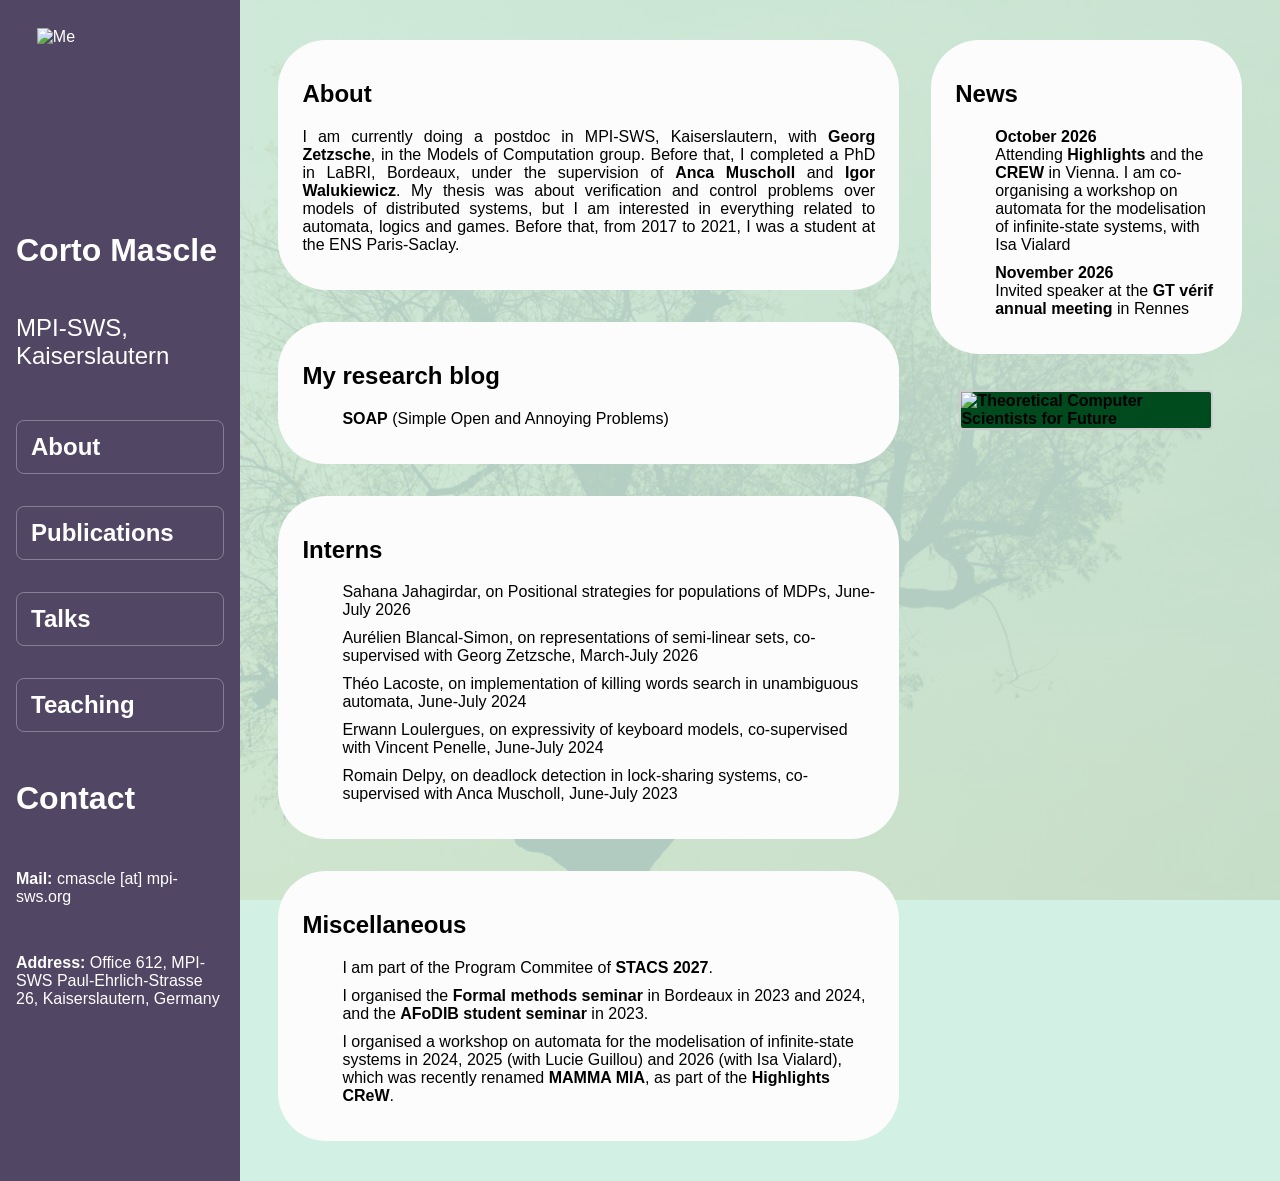
==== commit 8f3b537e: "minor" ====
--- a/index.html
+++ b/index.html
@@ -12,6 +12,8 @@
 <body>
 
     <header>
+            <img class="portrait" src="avatar.png" width="300" height="300" alt="Me" />
+
         <div class="nomlabo">
             <h1>
                 Corto Mascle
@@ -22,6 +24,9 @@
             </p>
         </div>
 
+
+
+
         <nav>
             <ul>
                 <li><a href="index.html">About</a></li>
@@ -31,6 +36,17 @@
             </ul>
         </nav>
 
+        
+            <h1>
+                Contact
+            </h1>
+
+            <p><strong>Mail:</strong> cmascle [at] mpi-sws.org</p>
+
+            <p><strong>Address:</strong> Office 612, MPI-SWS
+                Paul-Ehrlich-Strasse 26,
+                Kaiserslautern, Germany</li>
+            </p>
     </header>
 
 
@@ -113,13 +129,6 @@
 
 
    <div class="column">
-            <img class="portrait" src="avatar.png" width="300" height="300" alt="Me" />
-
-
-            <a class="tcs4f" href="https://tcs4f.org">
-                <img src="https://tcs4f.org/themes/tcs4f/img/logo_TCS4F_initiative_white.svg"
-                    alt="Theoretical Computer Scientists for Future" width="250">
-            </a>
 
             <section id="news">
 
@@ -140,26 +149,15 @@
             </section>
 
        
+            <a class="tcs4f" href="https://tcs4f.org">
+                <img src="https://tcs4f.org/themes/tcs4f/img/logo_TCS4F_initiative_white.svg"
+                    alt="Theoretical Computer Scientists for Future" width="250">
+            </a>
+
 
         </div>
     </div>
 
-    <footer>
-        <section>
-            <h1>
-                Contact
-            </h1>
-
-            <p><strong>Mail:</strong> cmascle [at] mpi-sws.org</p>
-
-            <p><strong>Address:</strong> Office 612, MPI-SWS
-                Paul-Ehrlich-Strasse, Building G 26
-                D-67663 Kaiserslautern, Germany</li>
-            </p>
-        </section>
-
-
-    </footer>
 </body>
 
 </html>
--- a/Jolie.css
+++ b/Jolie.css
@@ -6,16 +6,30 @@
 html
 {
     height: 100%;
+    background-color: azure;
+    background-image:
+        linear-gradient(rgba(240, 255, 255, 0.92), rgba(240, 255, 255, 0.92)),
+        url("Images/Tree-silhouette.jpg");
+    background-position: center;
+    background-size: cover;
+    background-repeat: no-repeat;
+    background-attachment: fixed;
 }
 
 body
 {
     margin: 0;
     min-height: 100vh;
-    display: flex;
-    flex-direction: column;
+    display: grid;
+    grid-template-columns: 15rem minmax(0, 1fr);
+    grid-template-rows: minmax(0, 1fr) auto;
     font-family: 'Segoe UI', Tahoma, Geneva, Verdana, sans-serif;
-    background-color: azure;
+    background-color: #D2F1E4;
+    background-image: linear-gradient(rgba(210, 241, 228,0.87),rgba(210, 241, 228,0.84)), url("Images/Tree-silhouette.jpg");
+    background-size: cover;
+    background-position: center;
+    background-repeat: no-repeat;
+    background-attachment: fixed;
 }
 
 .columns
@@ -27,7 +41,13 @@
     max-width: 90rem;
     margin: 0 auto;
     padding: 1.5rem clamp(1rem, 3vw, 3rem);
-    flex: 1 0 auto;
+    grid-column: 2;
+    grid-row: 1;
+}
+
+.columns.single-column-page
+{
+    grid-template-columns: minmax(0, 1fr);
 }
 
 
@@ -35,6 +55,7 @@
 {
     align-self: center;
     margin-top: 0.5rem;
+    max-width: 80%;
 }
 
 
@@ -80,32 +101,28 @@
 
 header
 {
-    background-color: black;
-    display: flex;
-    flex-direction: row;
-    flex-wrap: wrap;
-    align-items: center;
-    gap: 0 2rem;
-    justify-content: space-around;
-    padding: 0.5rem clamp(1rem, 3vw, 3rem);
-}
-
-footer
-{
-    background-color: black;
-    color: azure;
-    display: flex;
-    flex-direction: row;
-    justify-content: space-around;
-    padding: 1rem clamp(1rem, 3vw, 3rem);
-    margin-top: auto;
-    width: 100%;
-}
+    background-color: #514663;
+    display: flex;
+    color: white;
+    flex-direction: column;
+    align-items: flex-start;
+    justify-content: flex-start;
+    gap: 1rem;
+    width: 15rem;
+    min-height: 100vh;
+    padding: 1.25rem 1rem 1.5rem;
+    grid-column: 1;
+    grid-row: 1 / 3;
+}
+
+
 
 .nomlabo
 {
-    color: aliceblue;
+    color: #ffffff;
+    display: flex;
     flex-direction: column;
+    width: 100%;
 }
 
 .papertitle
@@ -140,6 +157,7 @@
 }
 
 .publication-links a,
+.talk-list a,
 .abstract-toggle
 {
     display: inline-flex;
@@ -157,6 +175,7 @@
 }
 
 .publication-links a:hover,
+.talk-list a:hover,
 .abstract-toggle:hover
 {
     background: #eaf4f7;
@@ -185,10 +204,22 @@
     background: #eaf4f7;
 }
 
+.talk-list a
+{
+    margin-top: 0.5rem;
+}
+
 header a
 {
     color:white;
     text-decoration: none;
+}
+
+header nav
+{
+    width: 100%;
+    min-width: 0;
+    max-width: 100%;
 }
 
 a 
@@ -209,32 +240,30 @@
  font-weight:bold; 
 }
 
+header nav a
+{
+    display: block;
+    padding: 0.75rem 0.875rem;
+    border: 1px solid rgba(255, 255, 255, 0.3);
+    border-radius: 0.5rem;
+    text-align: left;
+}
+
 header ul
 {
     font-size: x-large;
     display: flex;
-    flex-direction:row;
-    flex-wrap: wrap;
-    gap: 0.25rem 1.5rem;
+    flex-direction: column;
+    gap: 0.75rem;
+    width: 100%;
     padding: 0;
-}
-
-header nav
-{
-    min-width: 0;
-    max-width: 100%;
-}
-
-header nav a
-{
-    display: inline-block;
-    padding: 0.625rem 0;
+    margin: 0;
 }
 
 header ul a:hover
 {
     color: black;
-    background-color: white;    
+    background-color: white;
 }
 
 ul
@@ -251,7 +280,8 @@
     margin: 1.5rem 0;
 }
 
-.publication-item
+.publication-item,
+.talk-list > li
 {
     display: flex;
     align-items: flex-start;
@@ -263,6 +293,17 @@
     border-radius: 1rem;
     box-shadow: 0 2px 8px rgba(0, 0, 0, 0.04);
     padding: 1rem 1.25rem;
+}
+
+.talk-list > li
+{
+    display: block;
+    margin: 0;
+}
+
+.talk-list > li > strong
+{
+    font-size: 1.1rem;
 }
 
 .publication-content
@@ -320,16 +361,41 @@
         grid-template-columns: minmax(0, 1fr);
         gap: 1rem;
     }
+}
+
+@media (max-width: 36rem)
+{
+    body
+    {
+        grid-template-columns: minmax(0, 1fr);
+        grid-template-rows: auto minmax(0, 1fr) auto;
+    }
+
+    .columns
+    {
+        grid-column: 1;
+        grid-row: 2;
+    }
 
     header
     {
+        width: 100%;
+        min-height: auto;
         align-items: flex-start;
         flex-direction: column;
+        grid-column: 1;
+        grid-row: 1;
     }
 
     header ul
     {
         margin-top: 0;
+    }
+
+    footer
+    {
+        grid-column: 1;
+        grid-row: 3;
     }
 }
 
@@ -364,4 +430,3 @@
         padding-left: 0;
     }
 }
-
